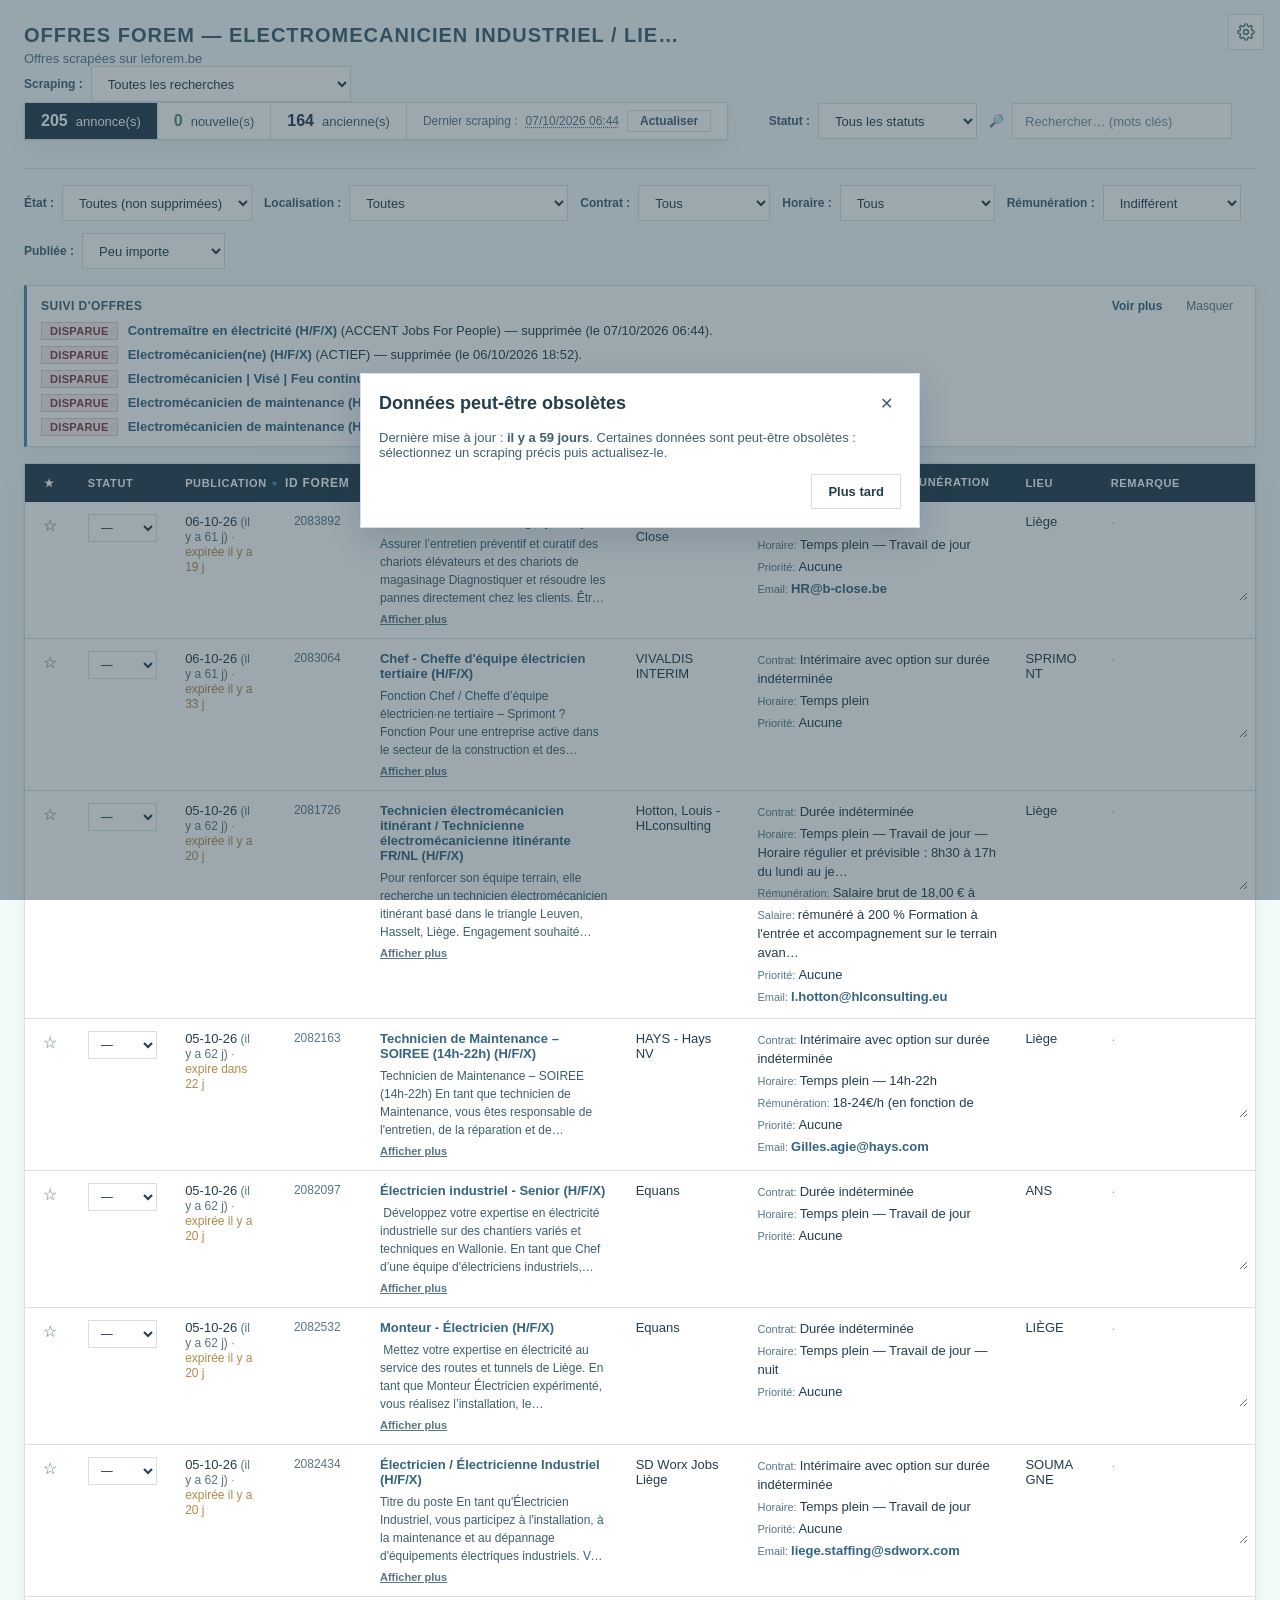
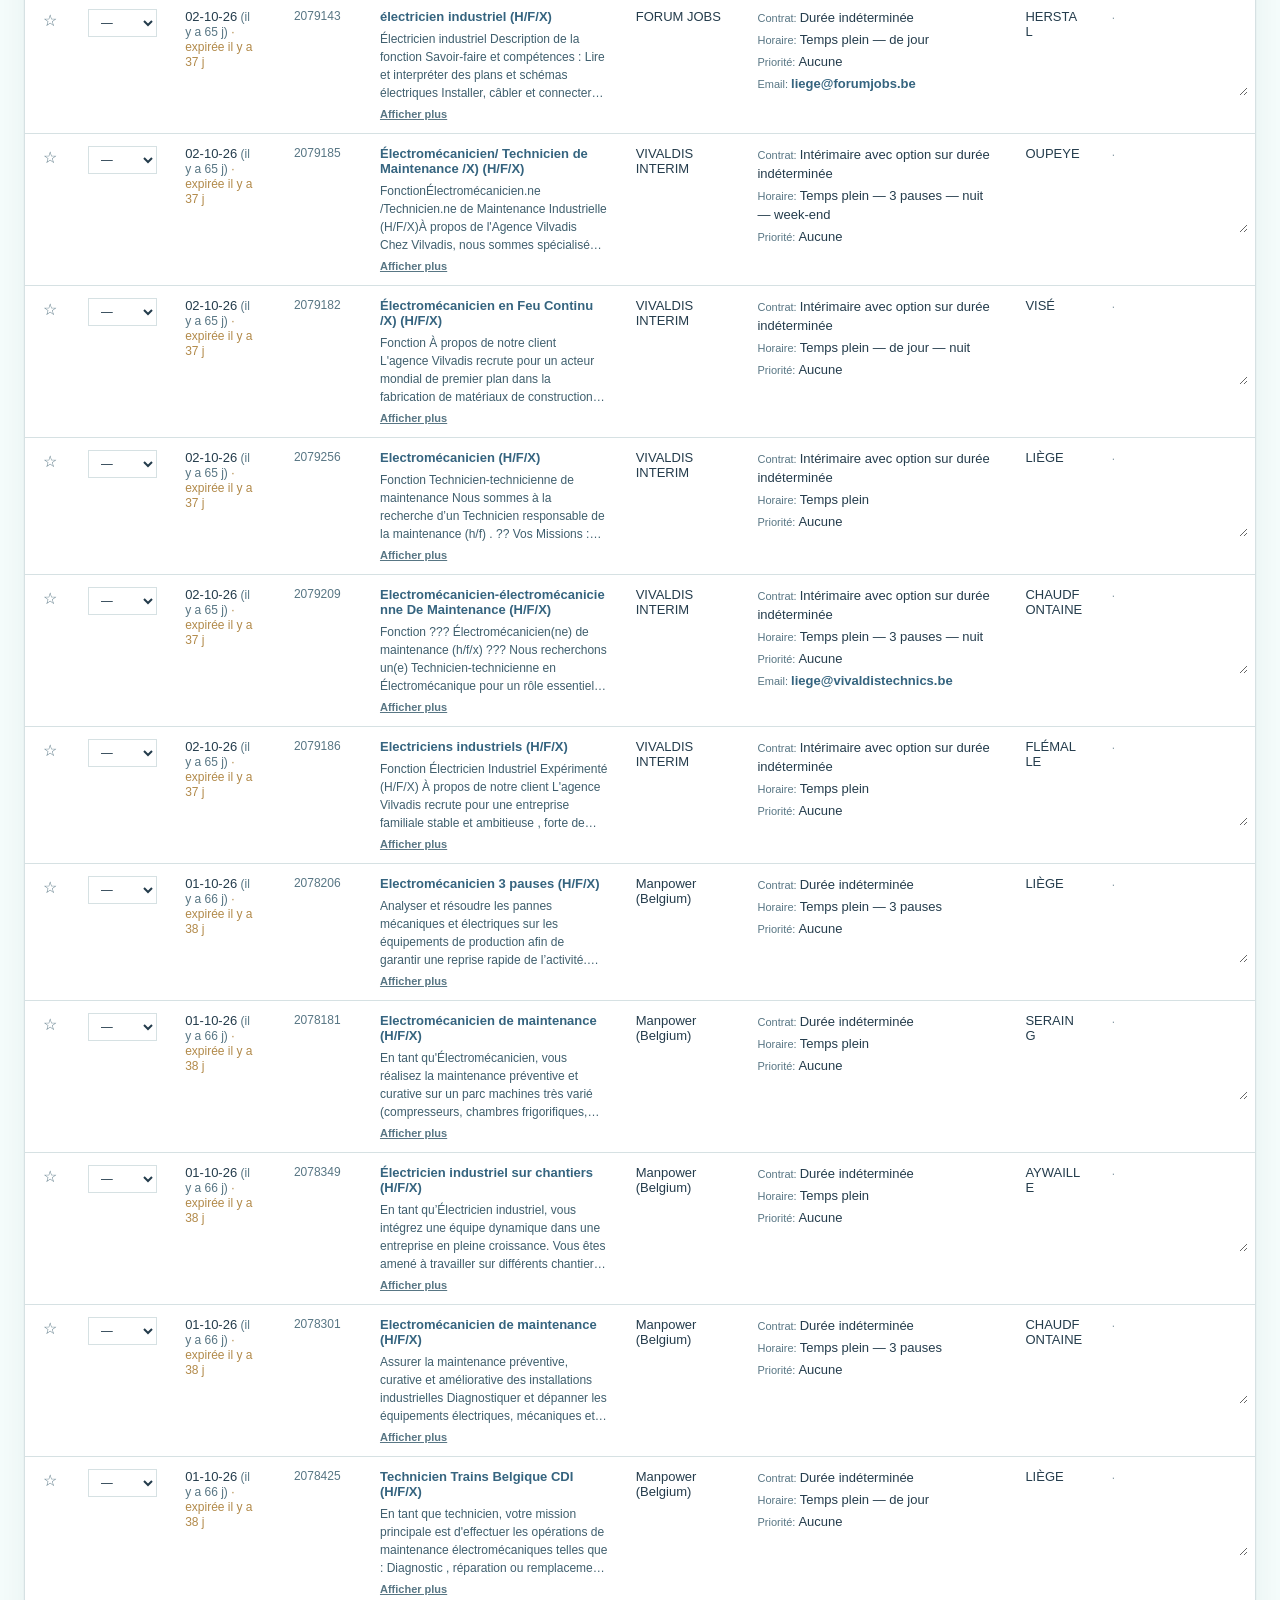
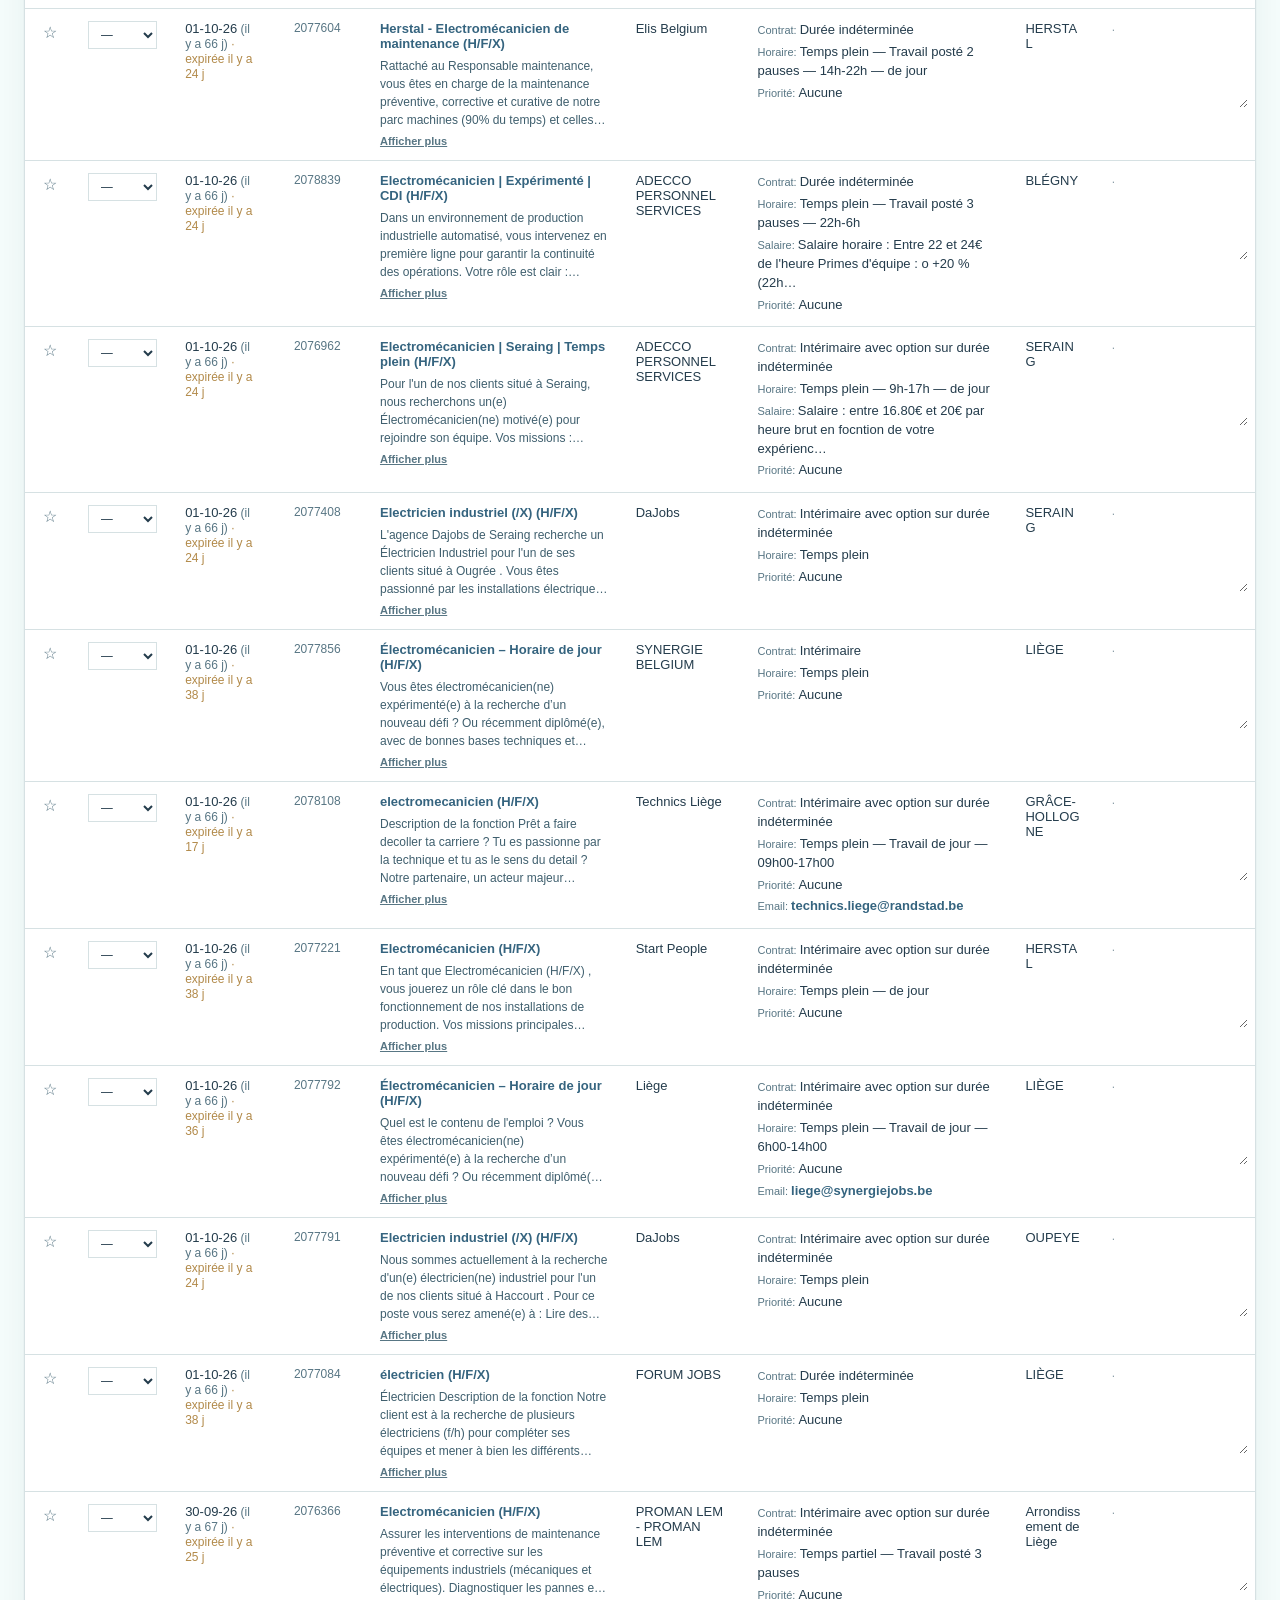
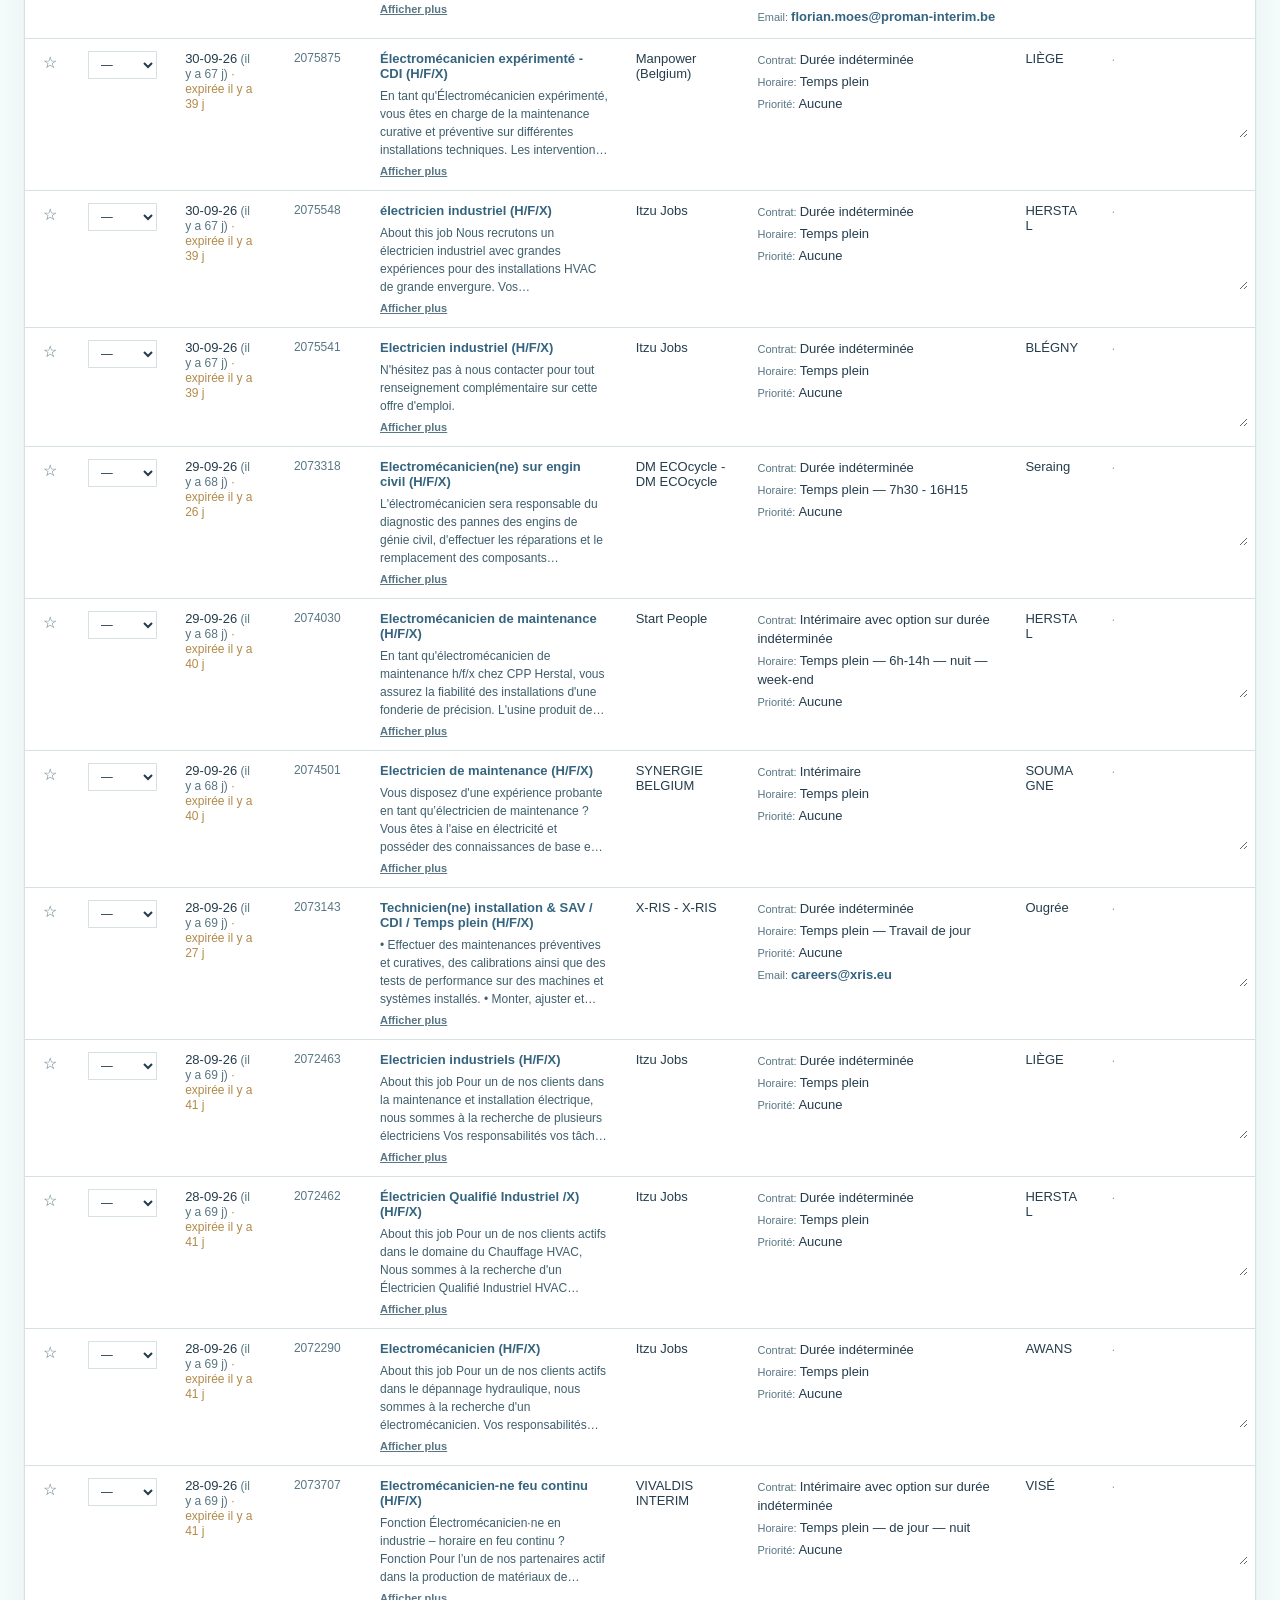
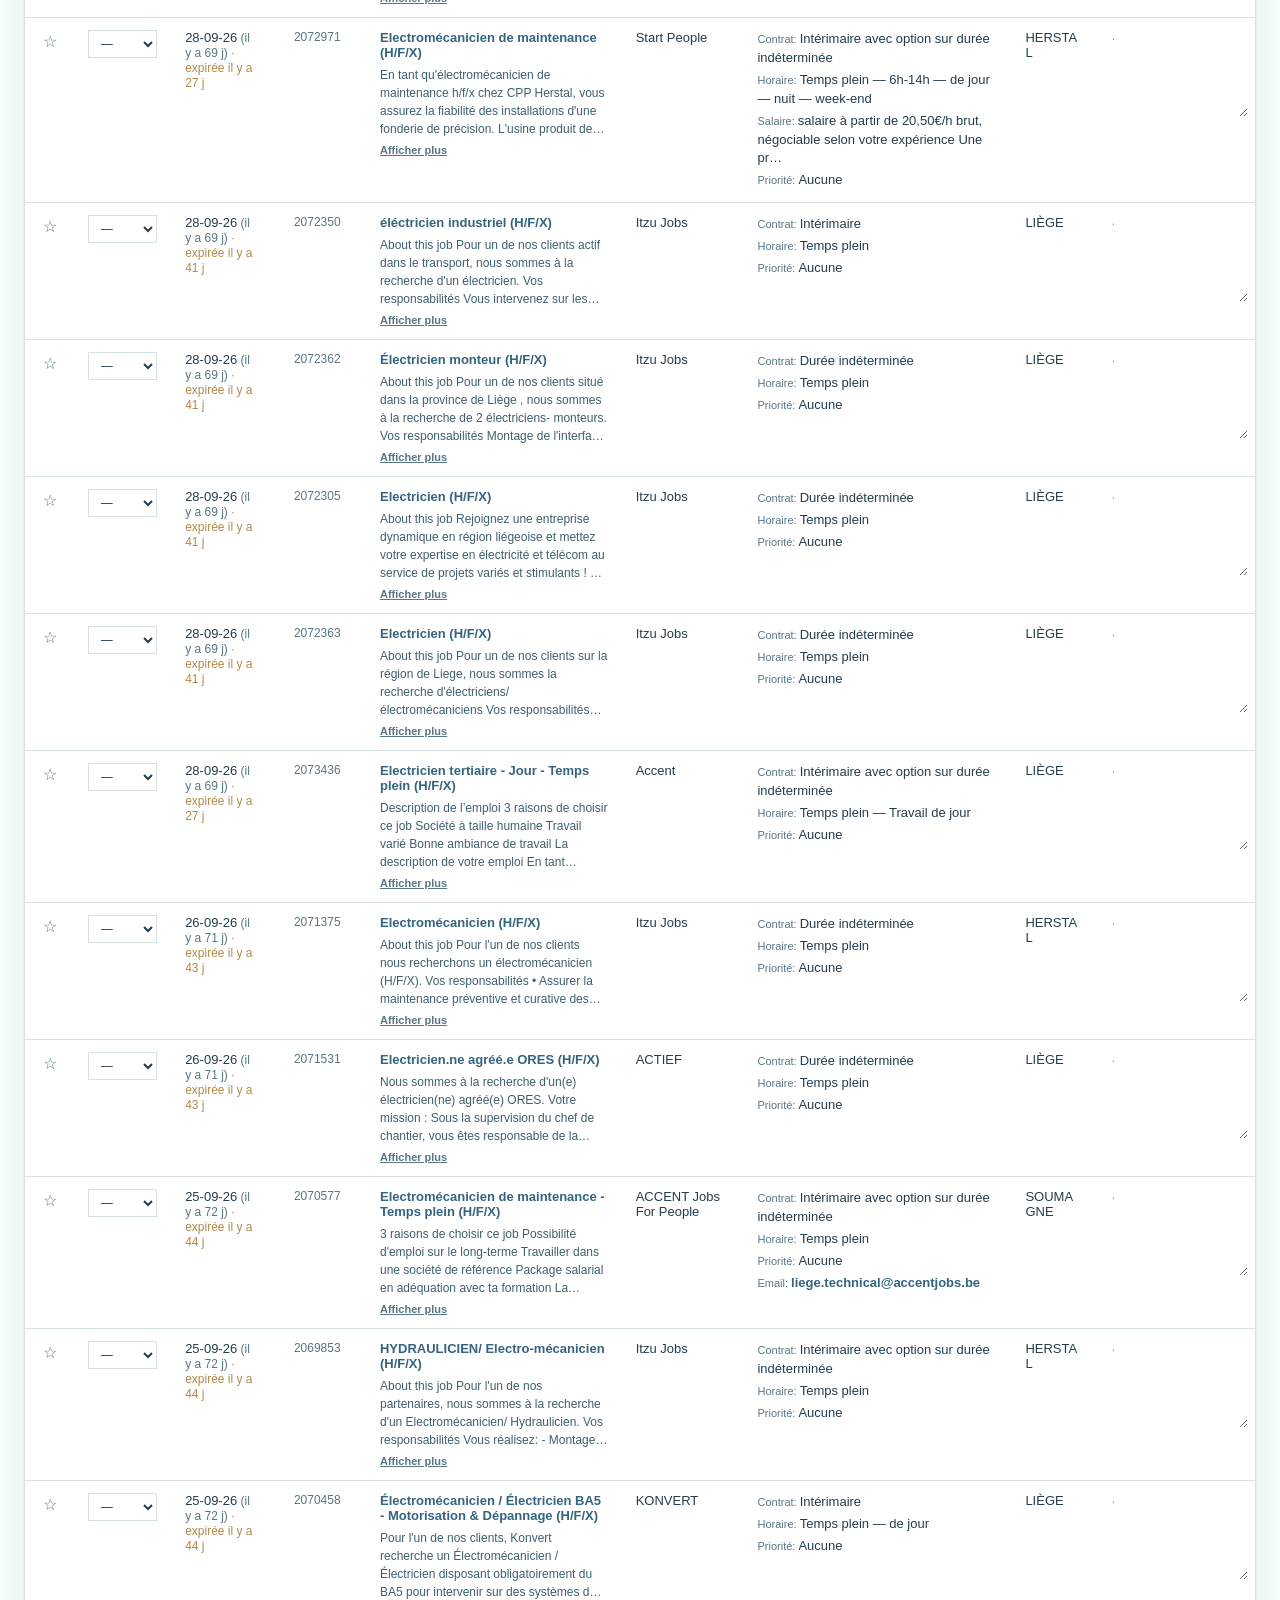
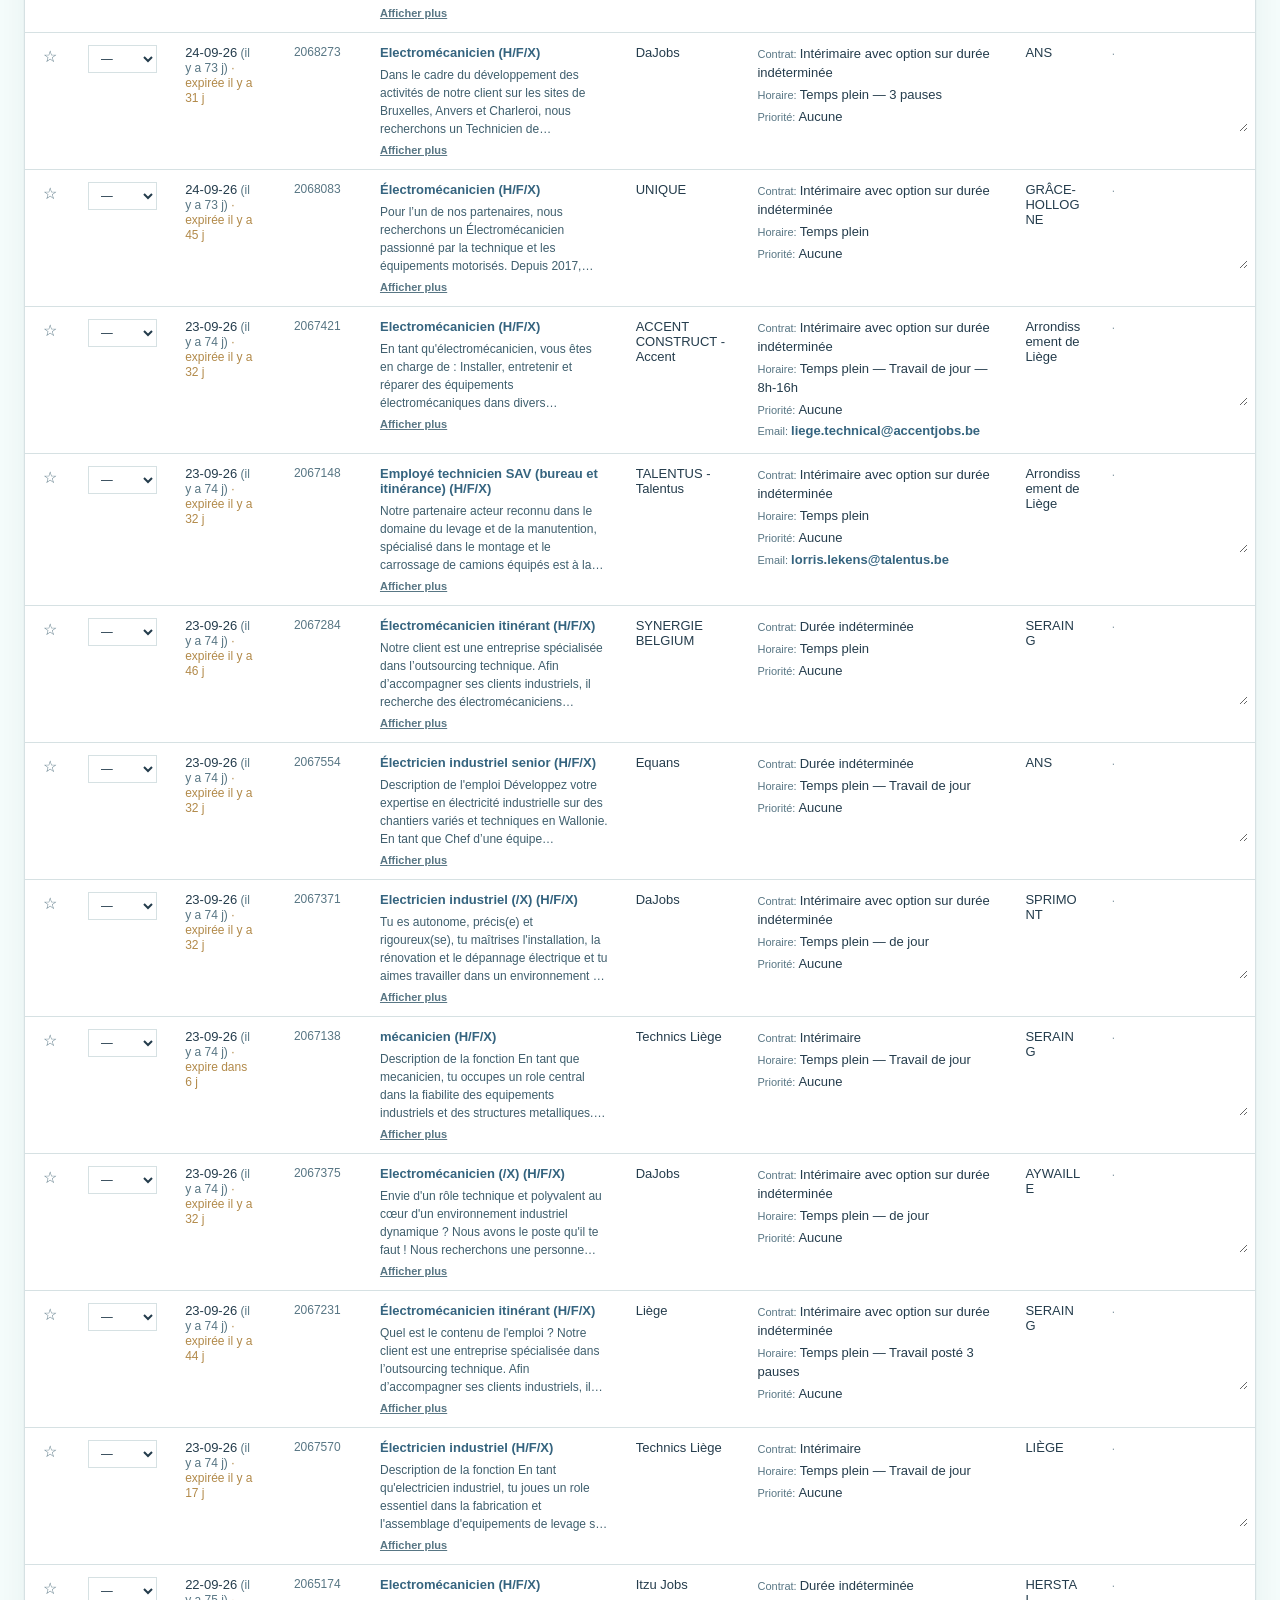
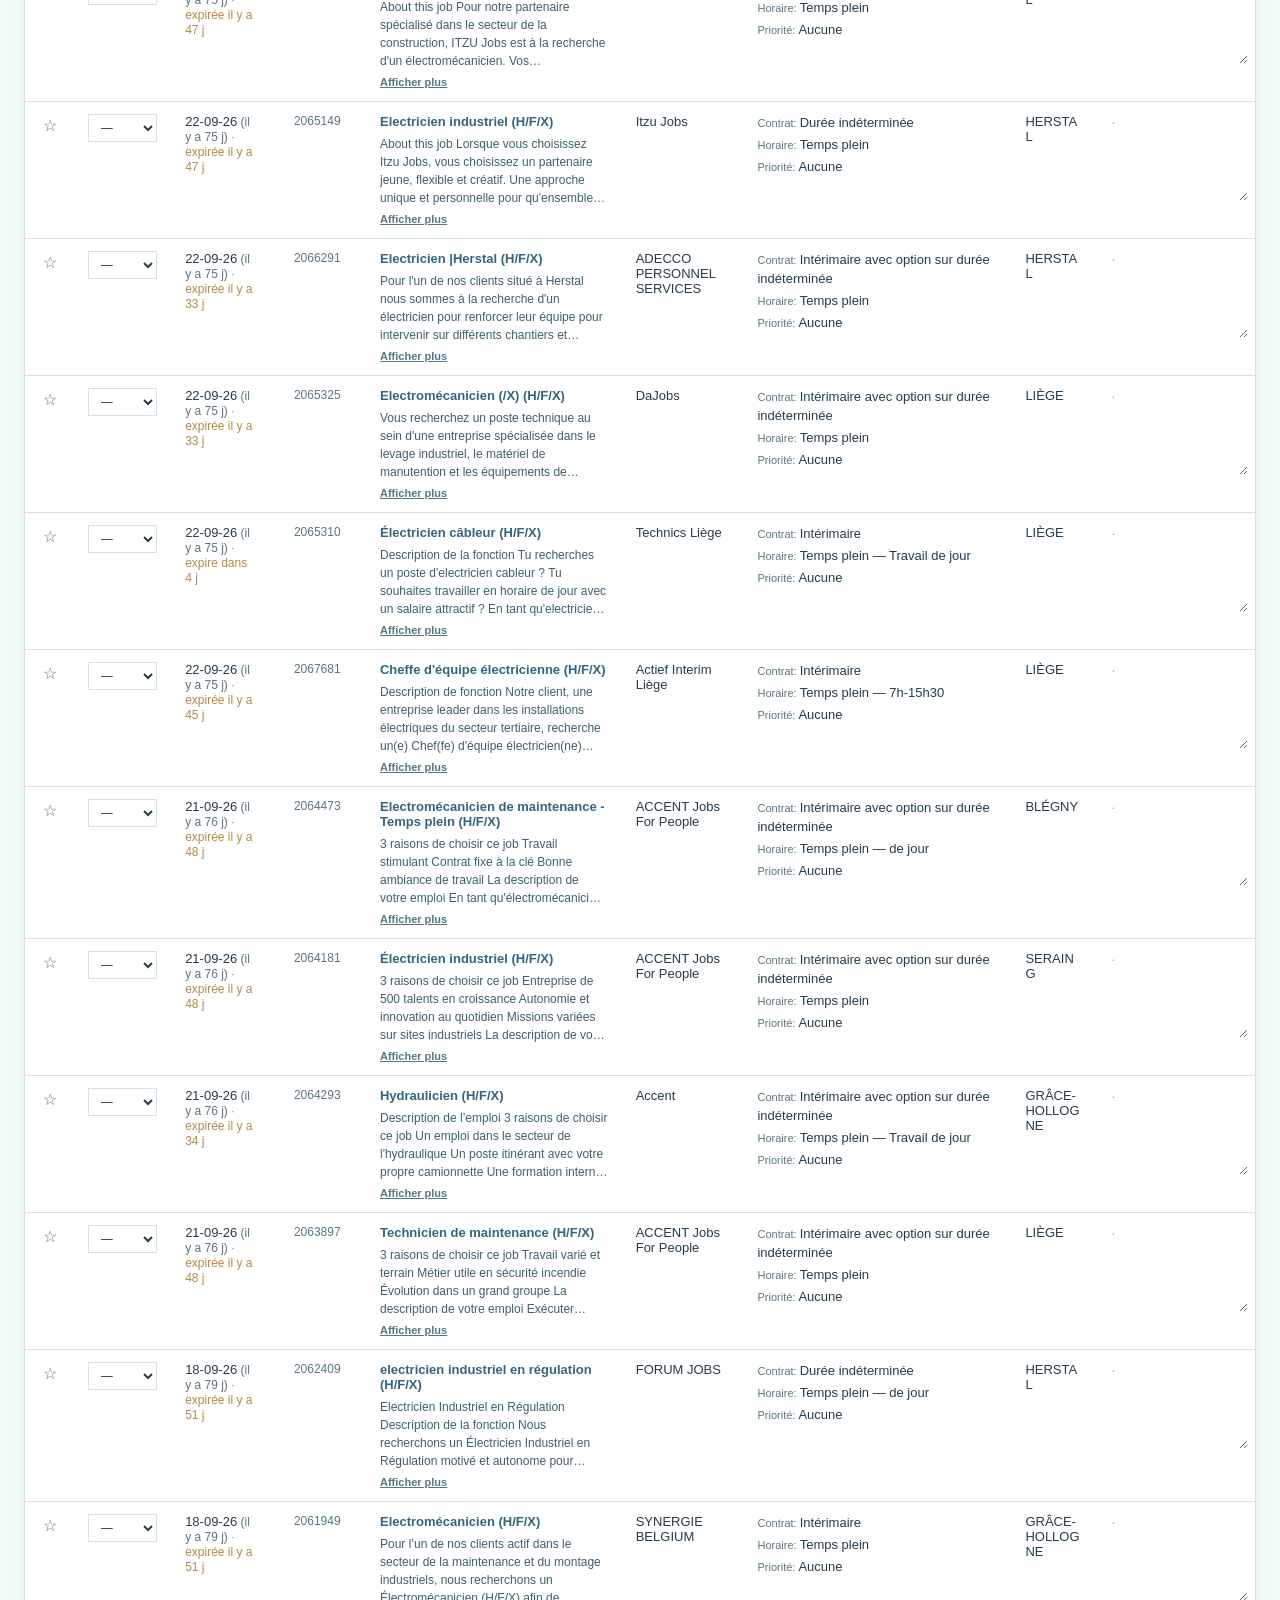
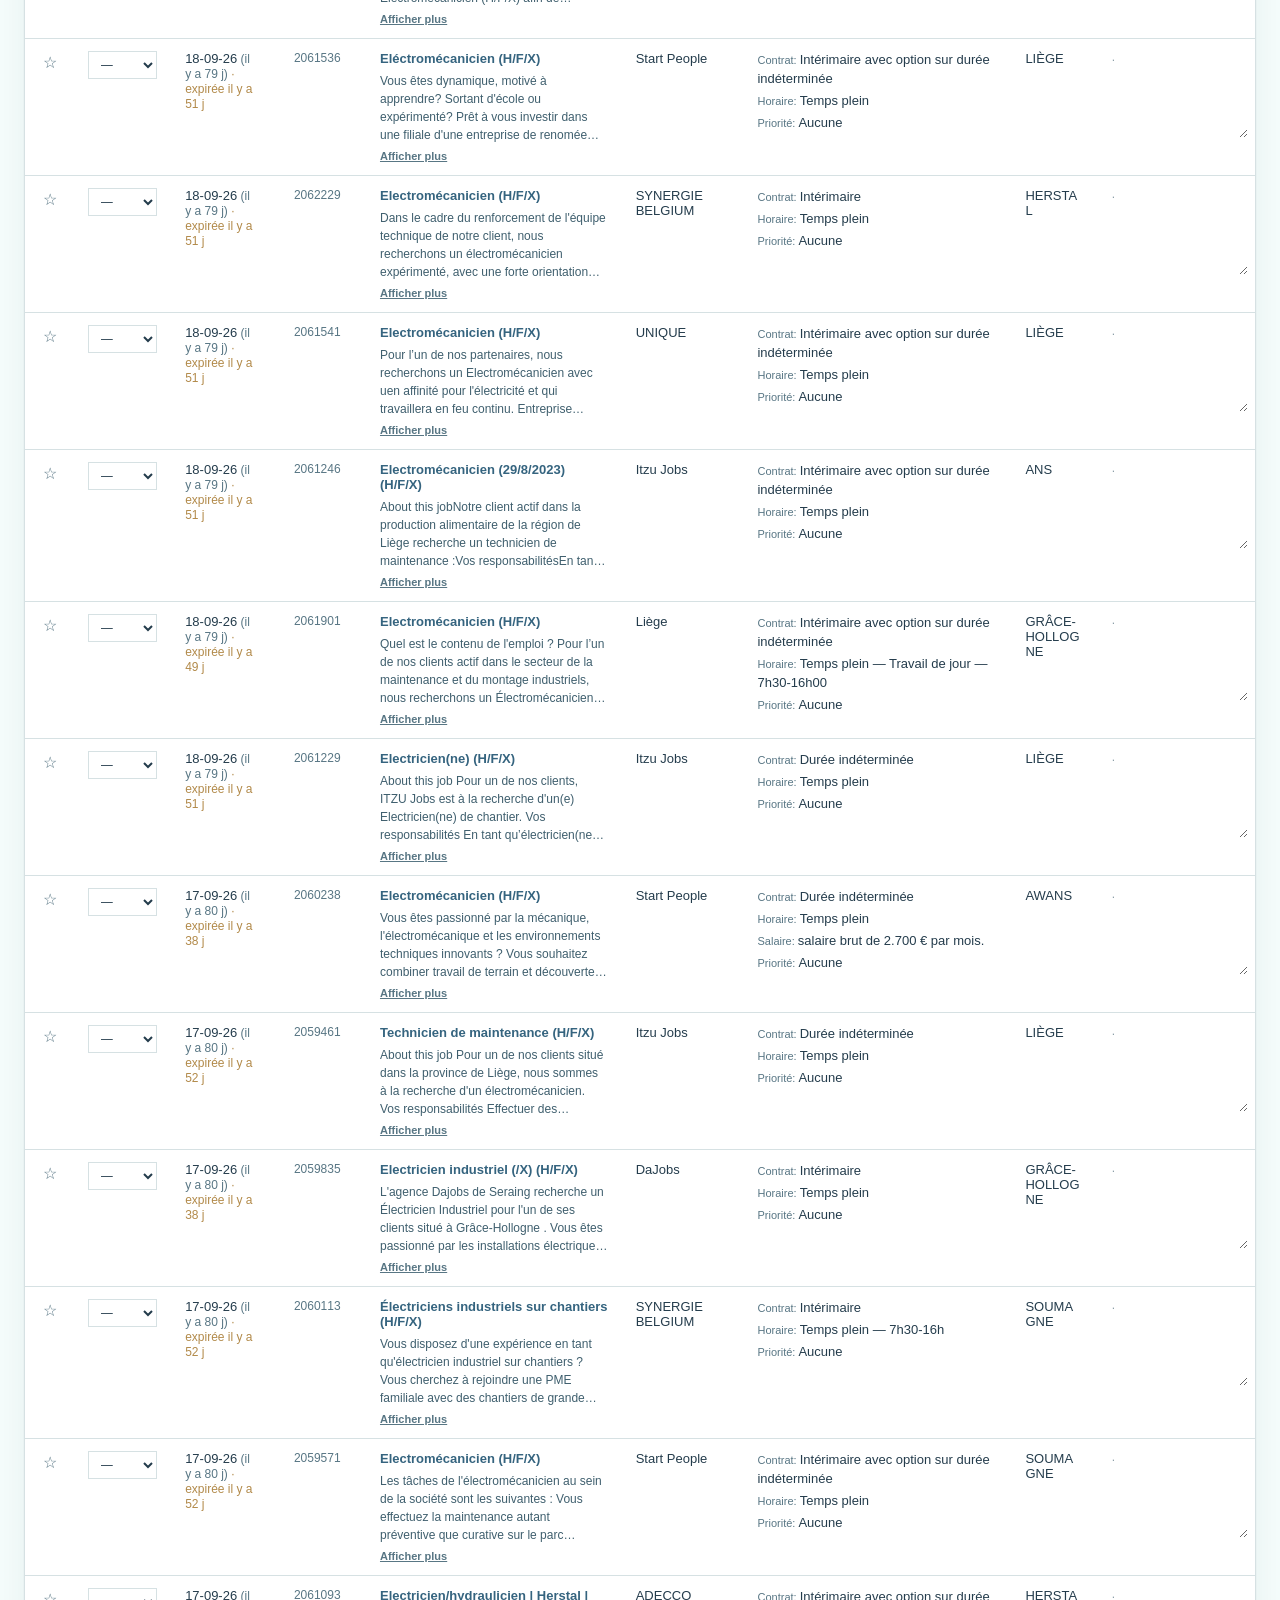
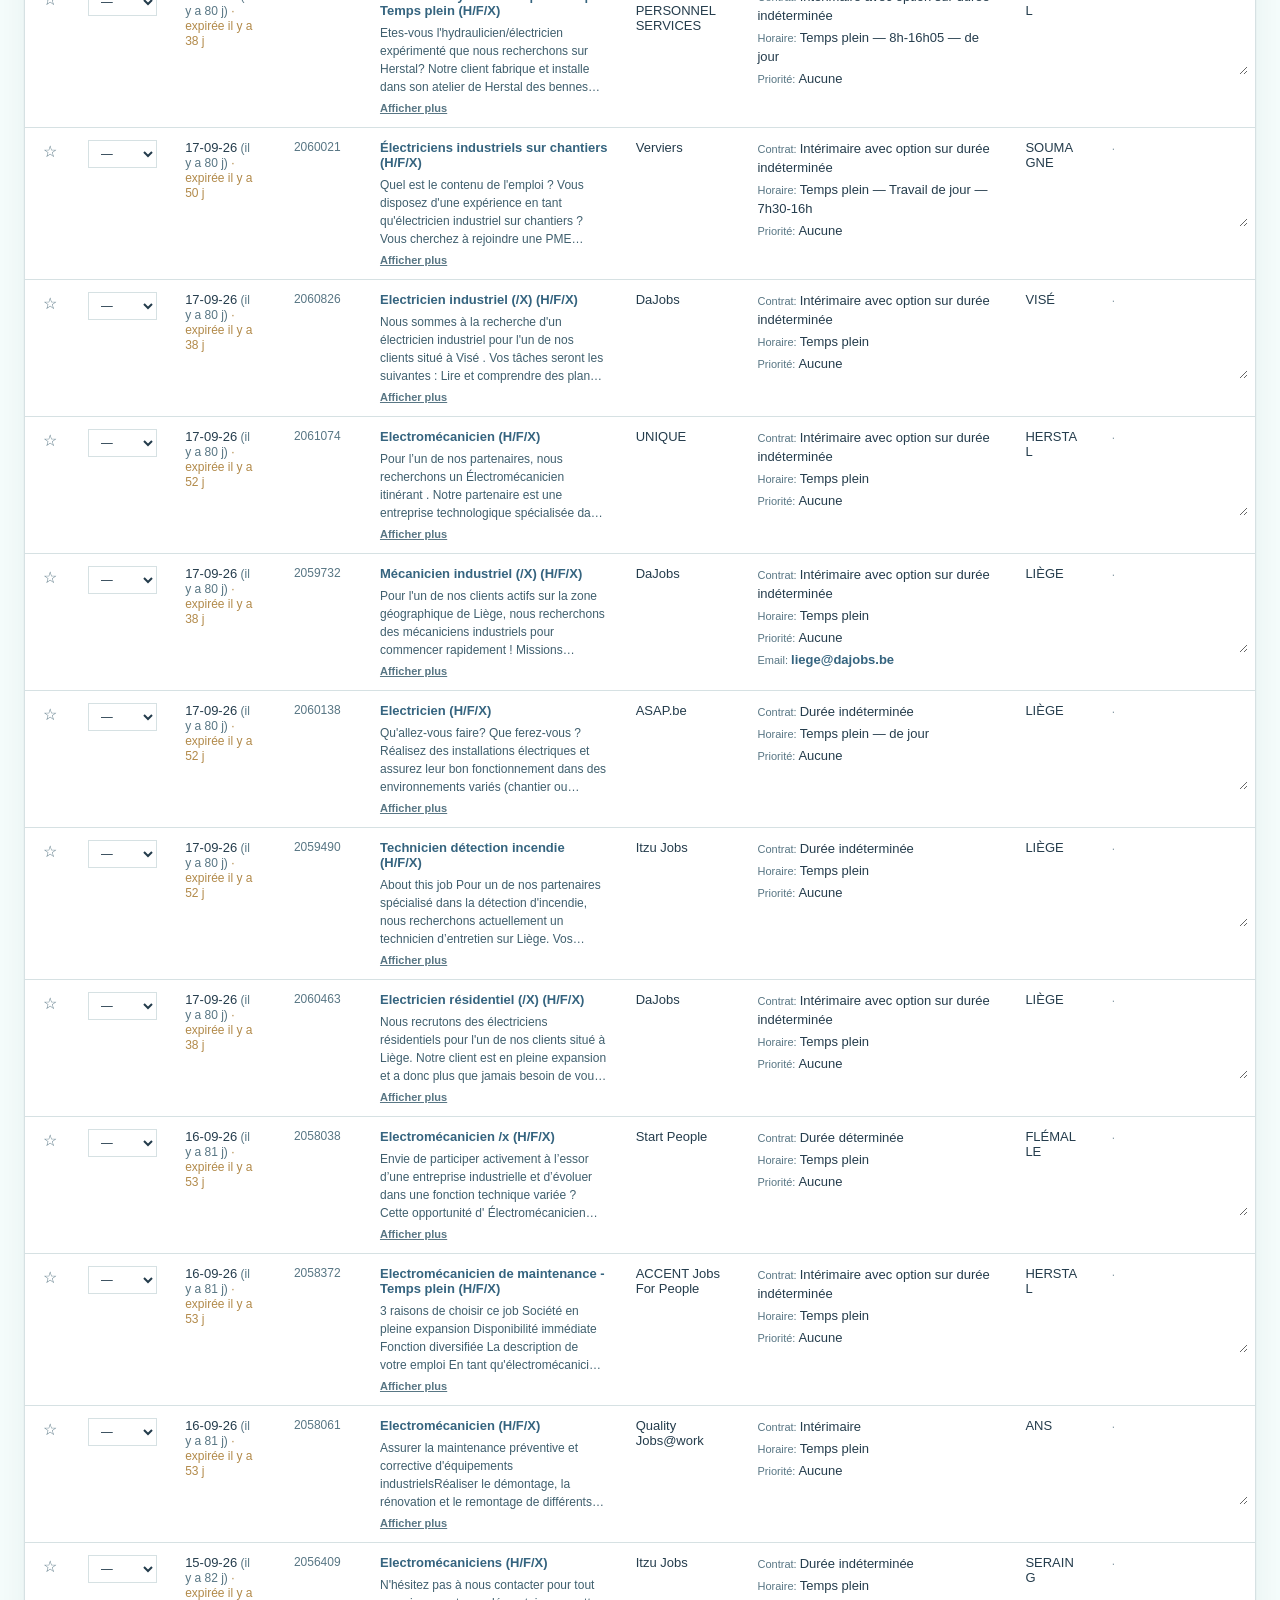
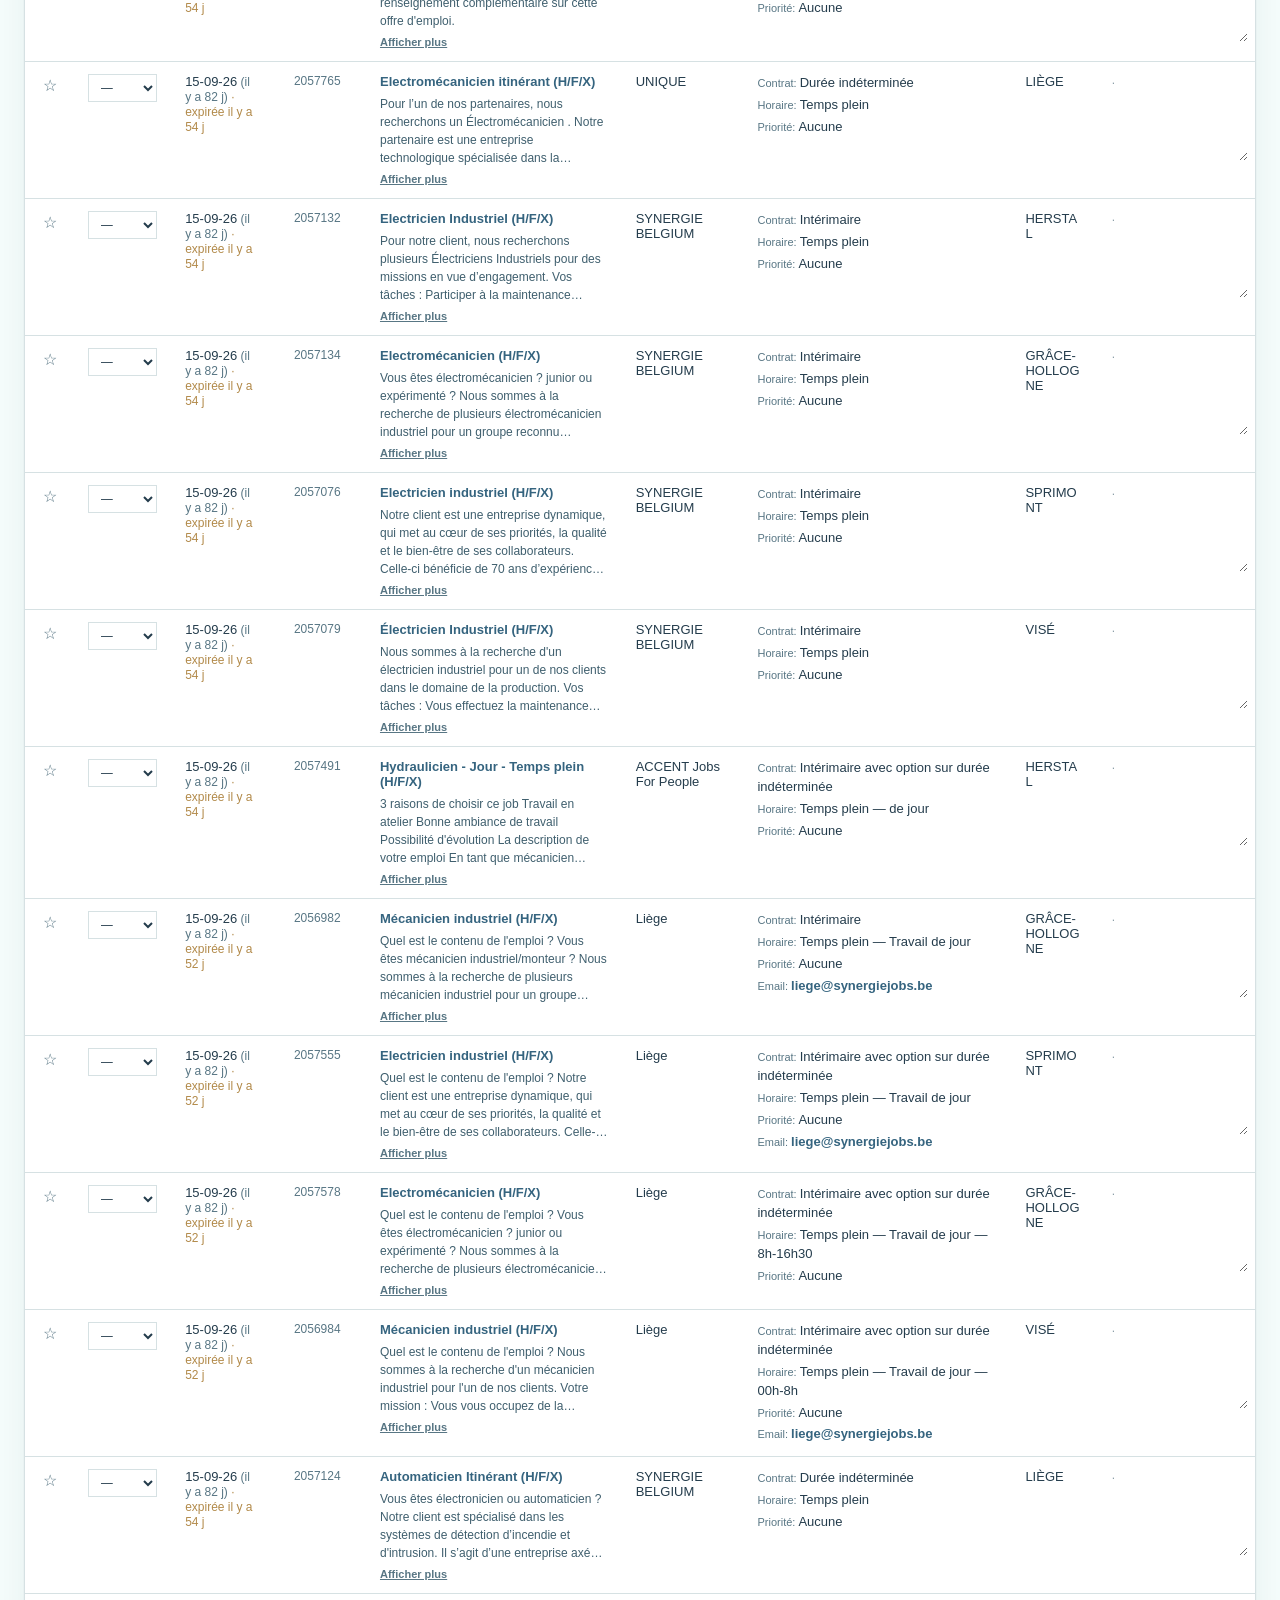
==== index.html @ c02b412f "Initial commit: frontend Le Forem scraper" ====
<!DOCTYPE html>
<html lang="fr">
<head>

<meta charset="UTF-8">
<meta name="viewport" content="width=device-width, initial-scale=1.0">
<title>Offres Forem — Électromécanicien industriel</title>

<link rel="stylesheet" href="/css/theme.css?v=46">
<link rel="stylesheet" href="/css/base.css?v=46">
<link rel="stylesheet" href="/css/components.css?v=46">
<link rel="stylesheet" href="/css/pages.css?v=46">
<link rel="stylesheet" href="/css/widgets.css?v=46">

<script src="/js/boot/theme-boot.js"></script>

</head>
<body>

<div id="navbar-placeholder"></div>

<header class="page-head">

    <div class="page-head-titles">

        <h1 class="page-title" id="mainTitle">Offres Forem — Électromécanicien industriel</h1>

        <p class="page-sub">
            Offres scrapées sur leforem.be
        </p>
    </div>

    <div class="page-head-tools">

        <div class="head-field">

            <label class="scraping-label" for="scrapingSelect">Scraping&nbsp;:</label>
            <select id="scrapingSelect" aria-label="Scraping actif"></select>

        </div>

    </div>

</header>

<!-- ============================================================
     TAB: CURRENT OFFERS
     ============================================================ -->

<section id="tab-current" class="tab-content">

    <div class="toolbar">

        <div class="stat-group" role="group" aria-label="Filtres par groupe">

            <button class="stat stat-filter active" type="button" data-filter="all"
                    title="Afficher toutes les annonces">
                <strong id="statTotal">0</strong> annonce(s)
            </button>

            <button class="stat stat-new stat-filter" type="button" data-filter="new"
                    title="Afficher seulement les nouvelles annonces">
                <strong id="statNew">0</strong> nouvelle(s)
            </button>

            <button class="stat stat-filter" type="button" data-filter="old"
                    title="Afficher seulement les anciennes annonces">
                <strong id="statOld">0</strong> ancienne(s)
            </button>

            <div class="stat stat-date">
                Dernier scraping&nbsp;: <span id="statDate" class="stat-date-clickable" title="Cliquer pour relancer ce scraping">—</span>
                <button class="stat-refresh" type="button" id="refreshScrapeBtn"
                        title="Relancer le scraping de la recherche sélectionnée">Actualiser</button>
            </div>

        </div>

        <div class="tools">

            <label class="filter" for="statusFilter">
                <span>Statut :</span>
                <select id="statusFilter">
                    <option value="">Tous les statuts</option>
                    <option value="unsorted">Non trié</option>
                    <option value="interesse">Intéressé</option>
                    <option value="pas_interesse">Pas intéressé</option>
                    <option value="postule">Postulé</option>
                    <option value="contacte">Contacté</option>
                    <option value="refuse">Refusé</option>
                    <option value="rdv">RDV prévu</option>
                    <option value="generique">Annonce générique</option>
                </select>
            </label>

            <label class="search" for="currentSearch">
                <span>🔎</span>
                <input type="search" id="currentSearch" placeholder="Rechercher… (mots clés)">
            </label>

            <span class="export-message" id="exportMessage"></span>
            <span class="export-message" id="trackingMessage"></span>

        </div>

        <div class="tools filters-advanced" id="advancedFilters">

            <label class="filter" for="stateFilter">
                <span>État :</span>
                <select id="stateFilter">
                    <option value="">Toutes (non supprimées)</option>
                    <option value="new">Nouvelles</option>
                    <option value="reappeared">De retour</option>
                    <option value="old">Anciennes</option>
                    <option value="deleted">Supprimées</option>
                </select>
            </label>

            <label class="filter" for="locationFilter">
                <span>Localisation :</span>
                <select id="locationFilter">
                    <option value="">Toutes</option>
                </select>
            </label>

            <label class="filter" for="contractFilter">
                <span>Contrat :</span>
                <select id="contractFilter">
                    <option value="">Tous</option>
                    <option value="cdi">CDI</option>
                    <option value="cdd">CDD</option>
                    <option value="interim">Intérim</option>
                    <option value="autre">Autre</option>
                </select>
            </label>

            <label class="filter" for="scheduleFilter">
                <span>Horaire :</span>
                <select id="scheduleFilter">
                    <option value="">Tous</option>
                    <option value="plein">Temps plein</option>
                    <option value="partiel">Temps partiel</option>
                    <option value="jour">De jour</option>
                    <option value="nuit">De nuit</option>
                    <option value="weekend">Week-end</option>
                    <option value="pauses">Pauses (2x8 / 3x8)</option>
                </select>
            </label>

            <label class="filter" for="salaryFilter">
                <span>Rémunération :</span>
                <select id="salaryFilter">
                    <option value="">Indifférent</option>
                    <option value="oui">Renseignée</option>
                    <option value="non">Non renseignée</option>
                </select>
            </label>

            <label class="filter" for="dateFilter">
                <span>Publiée :</span>
                <select id="dateFilter">
                    <option value="">Peu importe</option>
                    <option value="today">Aujourd'hui</option>
                    <option value="24h">Depuis 24h</option>
                    <option value="3j">3 derniers jours</option>
                    <option value="7j">7 derniers jours</option>
                    <option value="30j">30 derniers jours</option>
                </select>
            </label>

        </div>

    </div>

    <div class="tracked-alert-panel hidden" id="trackedAlertPanel" role="status">

        <div class="tracked-alert-head">
            <span class="tracked-alert-title">Suivi d'offres</span>
            <button type="button" class="tracked-alert-toggle hidden" id="trackedAlertToggleBtn"
                    aria-expanded="false">Voir plus</button>
            <button type="button" class="tracked-alert-dismiss" id="trackedAlertDismissBtn"
                    title="Masquer ces alertes pour cette session">Masquer</button>
        </div>

        <div class="tracked-alert-list" id="trackedAlertList"></div>

    </div>

    <div class="follow-up-panel hidden" id="followUpPanel">

        <div class="follow-up-head">
            <span class="follow-up-title">À relancer</span>
            <span class="follow-up-count" id="followUpCount">0</span>
            <button class="follow-up-all" type="button" id="followUpAllBtn"
                    title="Remettre le compteur à zéro pour toutes les annonces affichées">
                Tout marquer comme relancé
            </button>
        </div>

        <div class="follow-up-hint" id="followUpHint"></div>

        <div class="follow-up-list" id="followUpList"></div>

    </div>

    <div class="table-container">

        <table>

            <thead>
            <tr>
                <th class="col-star" title="Favori">★</th>
                <th class="col-status" data-sort="status">Statut</th>
                <th class="col-published" data-sort="published_on">Publication</th>
                <th class="col-forem-id" data-sort="number">ID Forem</th>
                <th class="col-offer" data-sort="offer_title">Offre</th>
                <th class="col-company" data-sort="company">Société</th>
                <th class="col-details" data-sort="contract_type">Contrat · Horaire · Rémunération</th>
                <th class="col-location" data-sort="location">Lieu</th>
                <th class="col-notes">Remarque</th>
            </tr>
            </thead>

            <tbody id="currentRows">
                <tr class="info-row">
                    <td colspan="9">Chargement des annonces...</td>
                </tr>
            </tbody>

        </table>

    </div>

</section>

<script type="module" src="/js/pages/index.js"></script>

<div class="modal" id="searchModal" role="dialog" aria-modal="true" aria-labelledby="searchModalTitle">

    <div class="modal-backdrop"></div>

    <div class="modal-box">

        <div class="modal-header">
            <h2 id="searchModalTitle">Nouvelle recherche</h2>
            <button class="modal-close" type="button" id="closeModalBtn" aria-label="Fermer">✕</button>
        </div>

        <p class="modal-hint">
            Trouve le métier et le lieu : le scraping se lance depuis cette page.
        </p>

        <div class="search-field">
            <label for="occupationInput">Mot-clé</label>
            <input type="text" id="occupationInput" placeholder="p. ex. : électricien, soudeur…" autocomplete="off">
            <ul class="suggestions" id="occupationSuggestions"></ul>
        </div>

        <div class="search-field">
            <label for="locationInput">Lieu</label>
            <input type="text" id="locationInput" placeholder="p. ex. : Liège, Huy…" autocomplete="off">
            <ul class="suggestions" id="locationSuggestions"></ul>
        </div>

        <div class="confirmation" id="confirmationArea">
            <p class="confirmation-title">Paramètres de la recherche</p>
            <dl class="confirmation-info">
                <dt>Métier</dt>
                <dd id="confirmationOccupation">—</dd>
                <dt>GUID</dt>
                <dd id="confirmationOccupationGuid" class="guid">—</dd>
                <dt>Lieu</dt>
                <dd id="confirmationLocation">—</dd>
                <dt>GUID</dt>
                <dd id="confirmationLocationGuid" class="guid">—</dd>
            </dl>
            <label class="command-label" for="searchNamePreview">Nom de la recherche</label>
            <input type="text" id="searchNamePreview" class="command-box" readonly spellcheck="false">
            <p class="confirmation-status" id="scrapeStatus"></p>
        </div>

        <div class="modal-footer">
            <button class="btn-secondary" type="button" id="cancelModalBtn">Annuler</button>
            <button class="btn-primary" type="button" id="launchScrapeBtn" disabled>Lancer le scraping</button>
        </div>

    </div>

</div>

<div class="modal" id="staleModal" role="dialog" aria-modal="true" aria-labelledby="staleModalTitle">

    <div class="modal-backdrop"></div>

    <div class="modal-box">

        <div class="modal-header">
            <h2 id="staleModalTitle">Données peut-être obsolètes</h2>
            <button class="modal-close" type="button" id="closeStaleBtn" aria-label="Fermer">✕</button>
        </div>

        <p class="modal-hint" id="staleHint">
            Dernière mise à jour : <strong id="staleAge">—</strong>.
            De nouvelles annonces ont peut-être été publiées depuis :
            actualisez vos scrapps pour les afficher.
        </p>

        <div class="modal-footer">
            <button class="btn-secondary" type="button" id="closeStaleFooterBtn">Plus tard</button>
            <button class="btn-primary" type="button" id="staleRefreshBtn">Actualiser</button>
        </div>

    </div>

</div>

<div class="modal" id="deleteConfirmModal" role="dialog" aria-modal="true" aria-labelledby="deleteConfirmTitle">

    <div class="modal-backdrop"></div>

    <div class="modal-box" style="max-width: 480px;">

        <div class="modal-header">
            <h2 id="deleteConfirmTitle">Supprimer ce scraping</h2>
            <button class="modal-close" type="button" id="closeDeleteConfirmBtn" aria-label="Fermer">✕</button>
        </div>

        <p class="modal-hint">
            Cette action va déplacer tous les fichiers du scraping <strong id="deleteScrapingName">—</strong>
            vers le dossier <code>data/trash/</code>. Cette action est irréversible.
        </p>

        <div class="modal-footer">
            <button class="btn-secondary" type="button" id="cancelDeleteBtn">Annuler</button>
            <button class="btn-danger" type="button" id="confirmDeleteBtn">Supprimer définitivement</button>
        </div>

    </div>

</div>

<div class="modal" id="refreshConfirmModal" role="dialog" aria-modal="true" aria-labelledby="refreshConfirmTitle">

    <div class="modal-backdrop"></div>

    <div class="modal-box" style="max-width: 480px;">

        <div class="modal-header">
            <h2 id="refreshConfirmTitle">Actualiser les offres ?</h2>
            <button class="modal-close" type="button" id="closeRefreshConfirmBtn" aria-label="Fermer">✕</button>
        </div>

        <p class="modal-hint">
            Seules les nouvelles offres et celles qui avaient échoué seront
            téléchargées : les offres déjà connues sont conservées telles
            quelles. La synchronisation peut prendre plusieurs minutes.
        </p>

        <p class="confirmation-status" id="refreshConfirmTarget"></p>

        <div class="modal-footer">
            <button class="btn-secondary" type="button" id="cancelRefreshBtn">Annuler</button>
            <button class="btn-primary" type="button" id="confirmRefreshBtn">Lancer le scraping</button>
        </div>

    </div>

</div>

<div class="modal" id="refreshRunModal" role="dialog" aria-modal="true" aria-labelledby="refreshRunTitle">

    <div class="modal-backdrop"></div>

    <div class="modal-box" style="max-width: 720px;">

        <div class="modal-header">
            <h2 id="refreshRunTitle">Actualisation des offres</h2>
            <button class="modal-close scraper-hide" type="button" id="closeRefreshRunBtn" aria-label="Fermer">✕</button>
        </div>

        <p class="modal-hint" id="refreshRunHint">Scraping en cours...</p>

        <div class="terminal">

            <div class="terminal-bar">Actualisation des offres</div>

            <div class="terminal-body" id="scrapeTerminal" role="log" aria-live="polite"></div>

        </div>

        <div class="confirmation scraper-hide" id="scrapeResult">

            <p class="confirmation-title" id="scrapeResultTitle">Scraping terminé</p>

            <dl class="confirmation-info" id="scrapeResultInfo"></dl>

            <details class="scraper-details scraper-hide" id="scrapeResultDetails">
                <summary>Détails</summary>
                <pre class="terminal-plain" id="scrapeResultPre"></pre>
            </details>

        </div>

        <p class="confirmation-status" id="scrapeRunStatus"></p>

        <div class="modal-footer">
            <button class="btn-secondary scraper-hide" type="button" id="cancelRefreshRunBtn">Annuler</button>
            <button class="btn-primary" type="button" id="closeRefreshRunFooterBtn" disabled>Scraping en cours...</button>
        </div>

    </div>

</div>

</body>
</html>
---- css/theme.css ----
/* ============================================================
   THÈME — PALETTE (source de vérité)
   ============================================================ */

:root {
    /* Palette */
    --color-primary: #5289AD;
    --color-primary-dark: #243C4C;
    --color-bg: #F4FCFB;
    --color-surface: #FFFFFF;
    --color-text: #243C4C;
    --color-border: #D6E1E3;
    --color-success: #4F8A78;
    --color-warning: #B28A4A;
    --color-danger: #A85C63;

    /* Design tokens — one scale for the whole app */
    --space-1: 4px;
    --space-2: 8px;
    --space-3: 12px;
    --space-4: 16px;
    --space-5: 20px;
    --space-6: 24px;
    --control-h: 36px;
    --content-max: 1400px;
    --font-xs: 11px;
    --font-sm: 12px;
    --font-md: 13px;
    --font-base: 14px;
    --font-lg: 16px;

    /* Rôles — thème clair (défaut) */
    --bg-page: var(--color-bg);
    --bg-surface: var(--color-surface);
    --bg-surface-soft: #EFF6F6;
    --text-primary: var(--color-text);
    --text-secondary: #3F5F6E;
    --text-muted: #587684;
    --border: var(--color-border);

    /* Accent : bleu pour les accents, marine pour structurer */
    --accent: var(--color-primary);
    --accent-strong: #2F5A73;
    --accent-fill: var(--color-primary-dark);
    --accent-fill-hover: #1B2E3A;
    --accent-text: #FFFFFF;
    --link: #35647F;
    --link-hover: #294E63;

    --success: var(--color-success);
    --warning: var(--color-warning);
    --danger: var(--color-danger);

    /* États : aplats et teintes dérivés de la palette */
    --success-bg: #E9F2EF;
    --success-text: #33604F;
    --success-border: #C6DED5;
    --warning-bg: #F7F1E6;
    --warning-text: #77581F;
    --warning-border: #E4D4B2;
    --danger-bg: #F8ECEE;
    --danger-text: #7E3B41;
    --danger-border: #E5C9CD;
    --info-bg: #E9F1F5;
    --info-text: #2F5A73;
    --info-border: #C6D8E2;
    --neutral-bg: #EFF4F5;
    --neutral-text: #4A6B79;

    --shadow-card: 0 1px 2px rgba(36, 60, 76, 0.05), 0 8px 20px rgba(36, 60, 76, 0.05);
    --shadow-table: 0 1px 2px rgba(36, 60, 76, 0.05), 0 10px 26px rgba(36, 60, 76, 0.06);
    --shadow-modal: 0 12px 32px rgba(36, 60, 76, 0.18);
    --backdrop: rgba(36, 60, 76, 0.45);
    --row-hover: #EDF5F6;
    --row-clicked: #DDEBF0;
    --separation-bg: #E7F0F2;
    --separation-text: var(--color-text);
    --desc-toggle: #587684;
    --star-color: var(--color-warning);
    --focus-ring: rgba(82, 137, 173, 0.28);
    --scrollbar-thumb: #C3D3D6;
    --alert-gone-bg: var(--danger-bg);
    --alert-gone-text: var(--danger-text);
    --alert-gone-border: var(--danger-border);
    --alert-back-bg: var(--success-bg);
    --alert-back-text: var(--success-text);
    --alert-back-border: var(--success-border);
}

/* ============================================================
   THÈME SOMBRE (data-theme="dark")
   ============================================================ */

:root[data-theme="dark"] {
    --bg-page: #16242E;
    --bg-surface: var(--color-primary-dark);
    --bg-surface-soft: #1D313E;
    --text-primary: #E9F1F3;
    --text-secondary: #C2D3DA;
    --text-muted: #9DB3BC;
    --border: #34505F;

    --accent: #7FB0CB;
    --accent-strong: #A6CBE0;
    --accent-fill: #2E4A5B;
    --accent-fill-hover: #3A5C70;
    --accent-text: #FFFFFF;
    --link: #8FBDD6;
    --link-hover: #B5D6E8;

    --success: #6FB39C;
    --warning: #D2A863;
    --danger: #D08A90;

    --success-bg: #20362F;
    --success-text: #9CC7B8;
    --success-border: #2F4A41;
    --warning-bg: #352D1F;
    --warning-text: #DCBE8A;
    --warning-border: #4C4130;
    --danger-bg: #382529;
    --danger-text: #DCA6AB;
    --danger-border: #52363C;
    --info-bg: #233A48;
    --info-text: #A9CBE0;
    --info-border: #33505F;
    --neutral-bg: #2A3F4C;
    --neutral-text: #B6C8D1;

    --shadow-card: 0 1px 2px rgba(0, 0, 0, 0.25), 0 8px 20px rgba(0, 0, 0, 0.22);
    --shadow-table: 0 1px 2px rgba(0, 0, 0, 0.25), 0 10px 26px rgba(0, 0, 0, 0.26);
    --shadow-modal: 0 12px 32px rgba(0, 0, 0, 0.45);
    --backdrop: rgba(8, 16, 22, 0.6);
    --row-hover: #2C4553;
    --row-clicked: #34525F;
    --separation-bg: #29414F;
    --separation-text: var(--text-primary);
    --desc-toggle: #9DB3BC;
    --star-color: #D2A863;
    --focus-ring: rgba(127, 176, 203, 0.35);
    --scrollbar-thumb: #44606F;
}

/* ============================================================
   THEME MONOCHROMATIC MINIMALISM (data-theme="mono")
   ============================================================ */

:root[data-theme="mono"] {
    --bg-page: #121212;
    --bg-surface: #1A1A1A;
    --bg-surface-soft: #222222;
    --text-primary: #E0E0E0;
    --text-secondary: #B0B0B0;
    --text-muted: #888888;
    --border: #444444;

    --accent: #888888;
    --accent-strong: #AAAAAA;
    --accent-fill: #333333;
    --accent-fill-hover: #444444;
    --accent-text: #FFFFFF;
    --link: #888888;
    --link-hover: #AAAAAA;

    --success: #888888;
    --warning: #888888;
    --danger: #888888;

    --success-bg: #1E1E1E;
    --success-text: #B0B0B0;
    --success-border: #3A3A3A;
    --warning-bg: #1E1E1E;
    --warning-text: #B0B0B0;
    --warning-border: #3A3A3A;
    --danger-bg: #1E1E1E;
    --danger-text: #B0B0B0;
    --danger-border: #3A3A3A;
    --info-bg: #1E1E1E;
    --info-text: #B0B0B0;
    --info-border: #3A3A3A;
    --neutral-bg: #1E1E1E;
    --neutral-text: #B0B0B0;

    --shadow-card: 0 1px 2px rgba(0, 0, 0, 0.25), 0 8px 20px rgba(0, 0, 0, 0.22);
    --shadow-table: 0 1px 2px rgba(0, 0, 0, 0.25), 0 10px 26px rgba(0, 0, 0, 0.26);
    --shadow-modal: 0 12px 32px rgba(0, 0, 0, 0.45);
    --backdrop: rgba(0, 0, 0, 0.6);
    --row-hover: #1E1E1E;
    --row-clicked: #262626;
    --separation-bg: #1E1E1E;
    --separation-text: var(--text-primary);
    --desc-toggle: #888888;
    --star-color: #888888;
    --focus-ring: rgba(136, 136, 136, 0.35);
    --scrollbar-thumb: #444444;
}

/* ============================================================
   THEME NEON (data-theme="neon")
   ============================================================ */

:root[data-theme="neon"] {
    --bg-page: #0D0D0D;
    --bg-surface: #141414;
    --bg-surface-soft: #1A1A1A;
    --text-primary: #FFFFFF;
    --text-secondary: #E0E0E0;
    --text-muted: #B0B0B0;
    --border: #333333;

    --accent: #00FF85;
    --accent-strong: #1E90FF;
    --accent-fill: #00FF85;
    --accent-fill-hover: #FF0099;
    --accent-text: #0D0D0D;
    --link: #00FF85;
    --link-hover: #1E90FF;

    --success: #00FF85;
    --warning: #1E90FF;
    --danger: #FF0099;

    --success-bg: #0A1F14;
    --success-text: #00FF85;
    --success-border: #1A3D2A;
    --warning-bg: #0A1626;
    --warning-text: #1E90FF;
    --warning-border: #1A2A3D;
    --danger-bg: #260A1A;
    --danger-text: #FF0099;
    --danger-border: #3D1A2A;
    --info-bg: #0A1626;
    --info-text: #1E90FF;
    --info-border: #1A2A3D;
    --neutral-bg: #141414;
    --neutral-text: #E0E0E0;

    --shadow-card: 0 1px 2px rgba(0, 0, 0, 0.25), 0 8px 20px rgba(0, 255, 133, 0.08);
    --shadow-table: 0 1px 2px rgba(0, 0, 0, 0.25), 0 10px 26px rgba(0, 255, 133, 0.1);
    --shadow-modal: 0 12px 32px rgba(0, 0, 0, 0.45);
    --backdrop: rgba(0, 0, 0, 0.6);
    --row-hover: #141414;
    --row-clicked: #1A1A1A;
    --separation-bg: #141414;
    --separation-text: var(--text-primary);
    --desc-toggle: #B0B0B0;
    --star-color: #00FF85;
    --focus-ring: rgba(0, 255, 133, 0.35);
    --scrollbar-thumb: #333333;
}

/* ============================================================
   THEME WARM (data-theme="warm")
   ============================================================ */

:root[data-theme="warm"] {
    --bg-page: #1C1C1C;
    --bg-surface: #242424;
    --bg-surface-soft: #2A2A2A;
    --text-primary: #F5E8D8;
    --text-secondary: #D4C4B0;
    --text-muted: #A89880;
    --border: #3A3A3A;

    --accent: #FF6F61;
    --accent-strong: #DAA520;
    --accent-fill: #FF6F61;
    --accent-fill-hover: #FF4500;
    --accent-text: #1C1C1C;
    --link: #FF6F61;
    --link-hover: #DAA520;

    --success: #DAA520;
    --warning: #FF6F61;
    --danger: #FF4500;

    --success-bg: #2A2214;
    --success-text: #DAA520;
    --success-border: #3D301A;
    --warning-bg: #2A1A14;
    --warning-text: #FF6F61;
    --warning-border: #3D2A1A;
    --danger-bg: #2A1410;
    --danger-text: #FF4500;
    --danger-border: #3D2018;
    --info-bg: #2A2214;
    --info-text: #DAA520;
    --info-border: #3D301A;
    --neutral-bg: #242424;
    --neutral-text: #D4C4B0;

    --shadow-card: 0 1px 2px rgba(0, 0, 0, 0.25), 0 8px 20px rgba(255, 111, 97, 0.08);
    --shadow-table: 0 1px 2px rgba(0, 0, 0, 0.25), 0 10px 26px rgba(255, 111, 97, 0.1);
    --shadow-modal: 0 12px 32px rgba(0, 0, 0, 0.45);
    --backdrop: rgba(0, 0, 0, 0.6);
    --row-hover: #242424;
    --row-clicked: #2E2E2E;
    --separation-bg: #242424;
    --separation-text: var(--text-primary);
    --desc-toggle: #A89880;
    --star-color: #DAA520;
    --focus-ring: rgba(255, 111, 97, 0.35);
    --scrollbar-thumb: #3A3A3A;
}

/* ============================================================
   THEME PASTEL (data-theme="pastel")
   ============================================================ */

:root[data-theme="pastel"] {
    --bg-page: #2C2C2C;
    --bg-surface: #363636;
    --bg-surface-soft: #3C3C3C;
    --text-primary: #E4E4E4;
    --text-secondary: #C8C8C8;
    --text-muted: #A0A0A0;
    --border: #4A4A4A;

    --accent: #A8DADC;
    --accent-strong: #FFC1CC;
    --accent-fill: #B39CD0;
    --accent-fill-hover: #A088C0;
    --accent-text: #2C2C2C;
    --link: #A8DADC;
    --link-hover: #FFC1CC;

    --success: #A8DADC;
    --warning: #FFC1CC;
    --danger: #B39CD0;

    --success-bg: #1E2A2A;
    --success-text: #A8DADC;
    --success-border: #2A3D3D;
    --warning-bg: #2A1E24;
    --warning-text: #FFC1CC;
    --warning-border: #3D2A30;
    --danger-bg: #241E2A;
    --danger-text: #B39CD0;
    --danger-border: #302A3D;
    --info-bg: #1E2A2A;
    --info-text: #A8DADC;
    --info-border: #2A3D3D;
    --neutral-bg: #363636;
    --neutral-text: #C8C8C8;

    --shadow-card: 0 1px 2px rgba(0, 0, 0, 0.25), 0 8px 20px rgba(168, 218, 220, 0.08);
    --shadow-table: 0 1px 2px rgba(0, 0, 0, 0.25), 0 10px 26px rgba(168, 218, 220, 0.1);
    --shadow-modal: 0 12px 32px rgba(0, 0, 0, 0.45);
    --backdrop: rgba(0, 0, 0, 0.6);
    --row-hover: #363636;
    --row-clicked: #404040;
    --separation-bg: #363636;
    --separation-text: var(--text-primary);
    --desc-toggle: #A0A0A0;
    --star-color: #FFC1CC;
    --focus-ring: rgba(168, 218, 220, 0.35);
    --scrollbar-thumb: #4A4A4A;
}

/* ============================================================
   THEME JEWEL (data-theme="jewel")
   ============================================================ */

:root[data-theme="jewel"] {
    --bg-page: #1A1A1A;
    --bg-surface: #222222;
    --bg-surface-soft: #282828;
    --text-primary: #F0F0F0;
    --text-secondary: #D0D0D0;
    --text-muted: #A0A0A0;
    --border: #3A3A3A;

    --accent: #004D61;
    --accent-strong: #822659;
    --accent-fill: #3E5641;
    --accent-fill-hover: #4A6850;
    --accent-text: #F0F0F0;
    --link: #004D61;
    --link-hover: #822659;

    --success: #3E5641;
    --warning: #822659;
    --danger: #822659;

    --success-bg: #141F18;
    --success-text: #3E5641;
    --success-border: #1F2E24;
    --warning-bg: #1F141A;
    --warning-text: #822659;
    --warning-border: #2E1F26;
    --danger-bg: #1F141A;
    --danger-text: #822659;
    --danger-border: #2E1F26;
    --info-bg: #141F18;
    --info-text: #3E5641;
    --info-border: #1F2E24;
    --neutral-bg: #222222;
    --neutral-text: #D0D0D0;

    --shadow-card: 0 1px 2px rgba(0, 0, 0, 0.25), 0 8px 20px rgba(0, 77, 97, 0.08);
    --shadow-table: 0 1px 2px rgba(0, 0, 0, 0.25), 0 10px 26px rgba(0, 77, 97, 0.1);
    --shadow-modal: 0 12px 32px rgba(0, 0, 0, 0.45);
    --backdrop: rgba(0, 0, 0, 0.6);
    --row-hover: #222222;
    --row-clicked: #2A2A2A;
    --separation-bg: #222222;
    --separation-text: var(--text-primary);
    --desc-toggle: #A0A0A0;
    --star-color: #DAA520;
    --focus-ring: rgba(0, 77, 97, 0.35);
    --scrollbar-thumb: #3A3A3A;
}

/* ============================================================
   THEME VIBRANCY (data-theme="vibrancy")
   ============================================================ */

:root[data-theme="vibrancy"] {
    --bg-page: #181818;
    --bg-surface: #202020;
    --bg-surface-soft: #262626;
    --text-primary: #F7F7F7;
    --text-secondary: #D8D8D8;
    --text-muted: #A8A8A8;
    --border: #383838;

    --accent: #FF5722;
    --accent-strong: #673AB7;
    --accent-fill: #FF5722;
    --accent-fill-hover: #FFEB3B;
    --accent-text: #181818;
    --link: #FF5722;
    --link-hover: #673AB7;

    --success: #FF5722;
    --warning: #FFEB3B;
    --danger: #673AB7;

    --success-bg: #261410;
    --success-text: #FF5722;
    --success-border: #3D2018;
    --warning-bg: #262210;
    --warning-text: #FFEB3B;
    --warning-border: #3D3818;
    --danger-bg: #1A1026;
    --danger-text: #673AB7;
    --danger-border: #26183D;
    --info-bg: #261410;
    --info-text: #FF5722;
    --info-border: #3D2018;
    --neutral-bg: #202020;
    --neutral-text: #D8D8D8;

    --shadow-card: 0 1px 2px rgba(0, 0, 0, 0.25), 0 8px 20px rgba(255, 87, 34, 0.08);
    --shadow-table: 0 1px 2px rgba(0, 0, 0, 0.25), 0 10px 26px rgba(255, 87, 34, 0.1);
    --shadow-modal: 0 12px 32px rgba(0, 0, 0, 0.45);
    --backdrop: rgba(0, 0, 0, 0.6);
    --row-hover: #202020;
    --row-clicked: #282828;
    --separation-bg: #202020;
    --separation-text: var(--text-primary);
    --desc-toggle: #A8A8A8;
    --star-color: #FFEB3B;
    --focus-ring: rgba(255, 87, 34, 0.35);
    --scrollbar-thumb: #383838;
}


/* ============================================================
---- css/base.css ----
LAYOUT PARTAGÉ (index / dashboard / fiche)
   ============================================================ */

.page-head,
.page-bar,
.tab-content,
.dashboard,
.detail {
    max-width: var(--content-max);
    margin: 0 auto;
}

/* ============================================================
   GLOBAL
   ============================================================ */

* {
    box-sizing: border-box;
}

html,
body {
    margin: 0;
    padding: 0;
    width: 100%;
}

body {
    font-family:
        -apple-system,
        BlinkMacSystemFont,
        "Segoe UI",
        Roboto,
        Arial,
        sans-serif;
    background: var(--bg-page);
    color: var(--text-primary);
    padding: 24px;
    overflow-x: hidden;
    transition: background-color 0.3s ease, color 0.3s ease;
}

/* ============================================================
---- css/components.css ----
SHARED COMPONENTS (design system commun aux trois pages)
   ============================================================ */

.card {
    background: var(--bg-surface);
    border: 1px solid var(--border);
    padding: var(--space-5);
    box-shadow: var(--shadow-card);
}

.card-title {
    font-size: var(--font-lg);
    font-weight: 700;
    color: var(--text-primary);
    margin: 0 0 var(--space-3);
}

.btn {
    display: inline-flex;
    align-items: center;
    justify-content: center;
    gap: 6px;
    padding: var(--space-2) var(--space-4);
    font-size: var(--font-md);
    font-weight: 600;
    text-decoration: none;
    white-space: nowrap;
    cursor: pointer;
    border: 1px solid transparent;
    transition: background-color 0.15s ease, color 0.15s ease,
        border-color 0.15s ease, box-shadow 0.15s ease;
}

.btn-primary {
    background: var(--accent-fill);
    border-color: var(--accent-fill);
    color: var(--accent-text);
}

.btn-primary:hover {
    background: var(--accent-fill-hover);
    border-color: var(--accent-fill-hover);
}

.btn-danger {
    background: var(--danger);
    border-color: var(--danger);
    color: var(--accent-text);
}

.btn-danger:hover {
    background: var(--danger-bg);
    border-color: var(--danger-border);
    color: var(--danger-text);
}

.btn-outline {
    background: transparent;
    border-color: var(--border);
    color: var(--text-primary);
}

.btn-outline:hover {
    background: var(--row-hover);
    border-color: var(--text-primary);
}

.chip {
    display: inline-block;
    padding: 3px 12px;
    background: var(--bg-surface-soft);
    border: 1px solid var(--border);
    color: var(--text-secondary);
    font-size: var(--font-sm);
    font-weight: 600;
    white-space: nowrap;
}

.chip-accent {
    background: var(--info-bg);
    border-color: var(--info-border);
    color: var(--info-text);
}

.chip-info {
    background: var(--neutral-bg);
    border-color: var(--border);
    color: var(--neutral-text);
}

.chip-warn {
    background: var(--warning-bg);
    border-color: var(--warning-border);
    color: var(--warning-text);
}

.field {
    display: flex;
    flex-direction: column;
    gap: 6px;
    margin-top: var(--space-3);
}

.field-label {
    font-size: var(--font-sm);
    font-weight: 700;
    text-transform: uppercase;
    letter-spacing: 0.04em;
    color: var(--text-secondary);
}

.field select,
.remark-textarea {
    width: 100%;
    padding: var(--space-2) var(--space-3);
    border: 1px solid var(--border);
    background: var(--bg-surface);
    color: var(--text-primary);
    font-size: var(--font-md);
    font-family: inherit;
    transition: border-color 0.15s ease, box-shadow 0.15s ease;
}

.field select:focus,
.remark-textarea:focus {
    outline: none;
    border-color: var(--accent);
    box-shadow: 0 0 0 3px var(--focus-ring);
}

.remark-textarea {
    resize: vertical;
    min-height: 72px;
}

.detail-link {
    color: var(--link);
    text-decoration: none;
}

.detail-link:hover {
    color: var(--link-hover);
    text-decoration: underline;
}

.empty-note {
    color: var(--text-secondary);
    font-size: var(--font-base);
}

.empty-card {
    max-width: 560px;
    margin: 48px auto;
    text-align: center;
    padding: 40px 32px;
}

.empty-kicker {
    margin: 0 0 8px;
    font-size: var(--font-sm);
    font-weight: 700;
    text-transform: uppercase;
    letter-spacing: 0.08em;
    color: var(--text-muted);
}

.empty-title {
    margin: 0 0 12px;
    font-size: 20px;
    font-weight: 800;
    color: var(--text-primary);
}

.empty-text {
    margin: 8px 0;
    color: var(--text-secondary);
    font-size: var(--font-base);
    line-height: 1.5;
}

.empty-actions {
    display: flex;
    justify-content: center;
    gap: var(--space-3);
    flex-wrap: wrap;
    margin-top: var(--space-5);
}

.rich-html {
    font-size: var(--font-base);
    line-height: 1.6;
    color: var(--text-primary);
}

.rich-html h1,
.rich-html h2,
.rich-html h3,
.rich-html h4 {
    margin: 16px 0 8px;
    font-weight: 700;
}

.rich-html p {
    margin: 8px 0;
}

.rich-html ul,
.rich-html ol {
    margin: 8px 0;
    padding-left: 22px;
}

.rich-html li {
    margin: 4px 0;
}

.rich-html a {
    color: var(--link);
}

.rich-html strong {
    font-weight: 700;
}

/* ============================================================
   PAGE NAVIGATION (Offres / Insights)
   ============================================================ */

.page-nav {
    background: var(--bg-surface);
    border-bottom: 1px solid var(--border);
    margin: calc(var(--space-6) * -1) calc(var(--space-6) * -1) 15px;
}

.page-nav-inner {
    max-width: calc(var(--content-max) + 2 * var(--space-6));
    margin: 0 auto;
    padding: 0 var(--space-6);
    display: flex;
    gap: 4px;
}

.page-link {
    display: inline-block;
    padding: 12px 18px;
    font-size: 14px;
    font-weight: 600;
    color: var(--text-secondary);
    text-decoration: none;
    border-bottom: 2px solid transparent;
    transition: color 0.15s ease;
}

.page-link:hover {
    color: var(--text-primary);
}

.page-link.active {
    color: var(--link);
    border-bottom-color: var(--accent);
}

/* ============================================================
   ADVANCED FILTERS + STATE BADGES + DATE HINTS
   ============================================================ */

.filters-advanced {
    flex-wrap: wrap;
    gap: var(--space-3) var(--space-4);
    border-top: 1px solid var(--border);
    margin-top: var(--space-4);
    padding-top: var(--space-4);
}

.filters-advanced .filter {
    margin: 0;
}

.offer-head {
    display: flex;
    align-items: center;
    gap: 8px;
    flex-wrap: wrap;
}

.offer-head .state-badge {
    flex: 0 0 auto;
}

.state-badge {
    display: inline-block;
    padding: 1px 8px;
    font-size: 11px;
    font-weight: 700;
    letter-spacing: 0.03em;
    text-transform: uppercase;
    line-height: 18px;
    vertical-align: middle;
}

.state-new {
    background: var(--success-bg);
    color: var(--success-text);
}

.state-reappeared {
    background: var(--info-bg);
    color: var(--info-text);
}

.state-old {
    background: var(--neutral-bg);
    color: var(--neutral-text);
}

.state-deleted {
    background: var(--danger-bg);
    color: var(--danger-text);
}

.state-modified {
    background: var(--warning-bg);
    color: var(--warning-text);
}

.date-hint {
    color: var(--text-muted);
    font-size: 12px;
    font-weight: 400;
}

.date-expiry {
    color: var(--star-color);
}

.date-removed {
    color: var(--danger-text);
}

/* ============================================================
---- css/pages.css ----
DETAIL PAGE (fiche façon Le Forem)
   ============================================================ */

.detail-back {
    margin: 0 0 18px;
    font-size: var(--font-base);
}

.detail-back a {
    color: var(--link);
    text-decoration: none;
}

.detail-back a:hover {
    text-decoration: underline;
}

/* ----- HERO ----- */

.detail-hero {
    display: flex;
    align-items: flex-start;
    gap: var(--space-5);
    background: var(--bg-surface);
    border: 1px solid var(--border);
    border-top: 3px solid var(--accent);
    padding: var(--space-6);
    box-shadow: var(--shadow-card);
    flex-wrap: wrap;
}

.detail-hero-main {
    flex: 1 1 480px;
    min-width: 0;
}

.detail-logo {
    flex: 0 0 auto;
    width: 72px;
    height: 72px;
    display: flex;
    align-items: center;
    justify-content: center;
    background: var(--bg-surface-soft);
    border: 1px solid var(--border);
    overflow: hidden;
}

.detail-logo img {
    max-width: 60px;
    max-height: 60px;
    object-fit: contain;
}

.detail-logo-fallback {
    font-size: 22px;
    font-weight: 800;
    color: var(--text-muted);
}

.detail-hero-line {
    display: flex;
    align-items: center;
    gap: var(--space-2);
    flex-wrap: wrap;
    margin-bottom: var(--space-2);
}

.detail-offer-num {
    font-size: var(--font-sm);
    color: var(--text-muted);
    font-variant-numeric: tabular-nums;
}

.detail-title {
    margin: 0;
    font-size: 24px;
    font-weight: 800;
    letter-spacing: -0.01em;
    line-height: 1.2;
    color: var(--text-primary);
}

.detail-employer {
    margin: var(--space-2) 0 var(--space-3);
    color: var(--text-secondary);
    font-size: var(--font-base);
    line-height: 1.5;
}

.detail-employer-name {
    color: var(--text-primary);
    font-weight: 700;
}

.detail-facts {
    display: flex;
    flex-wrap: wrap;
    gap: var(--space-2);
    margin-bottom: var(--space-3);
}

.detail-dates {
    display: flex;
    flex-wrap: wrap;
    gap: 8px 16px;
    font-size: var(--font-sm);
}

/* ----- LAYOUT ----- */

.detail-layout {
    display: grid;
    grid-template-columns: minmax(0, 1fr) 340px;
    gap: var(--space-5);
    margin-top: var(--space-5);
    align-items: start;
}

.detail-main {
    display: flex;
    flex-direction: column;
    gap: var(--space-5);
    min-width: 0;
}

.detail-side {
    display: flex;
    flex-direction: column;
    gap: var(--space-5);
    min-width: 0;
}

/* ----- STYLES COLLES ----- */

.style-toggle {
    align-self: flex-start;
    font-size: var(--font-sm);
}

.style-toggle.active {
    background: var(--accent-fill);
    border-color: var(--accent-fill);
    color: var(--accent-text);
}

/* ----- DIFF ----- */

.diff-card {
    border-left: 3px solid var(--warning-border);
}

.diff-meta {
    margin-top: var(--space-1);
    font-size: var(--font-sm);
    color: var(--text-muted);
}

.diff-toggle {
    margin-top: var(--space-3);
}

.diff-body {
    display: flex;
    flex-direction: column;
    gap: var(--space-4);
    margin-top: var(--space-4);
    padding-top: var(--space-4);
    border-top: 1px solid var(--border);
}

.diff-body.hidden {
    display: none;
}

.diff-block {
    display: grid;
    grid-template-columns: minmax(0, 1fr) minmax(0, 1fr);
    gap: var(--space-2);
}

.diff-field {
    grid-column: 1 / -1;
    font-size: var(--font-sm);
    font-weight: 600;
}

.diff-old,
.diff-new {
    display: flex;
    flex-direction: column;
    gap: var(--space-1);
    padding: var(--space-2) var(--space-3);
    border: 1px solid var(--border);
    font-size: var(--font-sm);
}

.diff-old {
    background: var(--danger-bg);
    border-color: var(--danger-border);
}

.diff-new {
    background: var(--success-bg);
    border-color: var(--success-border);
}

.diff-tag {
    font-size: var(--font-xs);
    text-transform: uppercase;
    letter-spacing: 0.04em;
    color: var(--text-muted);
}

.diff-text {
    white-space: pre-wrap;
    overflow-wrap: anywhere;
}

@media (max-width: 720px) {
    .diff-block {
        grid-template-columns: minmax(0, 1fr);
    }
}

/* ----- INFORMATIONS ----- */

.detail-info {
    margin: 0;
    display: grid;
    grid-template-columns: 1fr;
    gap: 2px;
}

.detail-info-label {
    color: var(--text-secondary);
    font-size: var(--font-sm);
    font-weight: 700;
}

.detail-info-value {
    color: var(--text-primary);
    font-size: var(--font-md);
    margin: 0 0 10px;
    overflow-wrap: anywhere;
    line-height: 1.45;
}

/* ----- PROFIL ----- */

.profile-block {
    margin-top: var(--space-4);
}

.profile-block:first-of-type {
    margin-top: 0;
}

.profile-block-title {
    font-size: var(--font-sm);
    font-weight: 700;
    text-transform: uppercase;
    letter-spacing: 0.05em;
    color: var(--text-secondary);
    margin: 0 0 6px;
}

.profile-block-text {
    margin: 0;
    font-size: var(--font-base);
    line-height: 1.55;
}

.profile-list {
    margin: 4px 0 0;
    padding-left: 20px;
    font-size: var(--font-base);
    line-height: 1.55;
}

.profile-list li {
    margin: 3px 0;
}

/* ----- POSTULER ----- */

.detail-apply-line {
    margin: 6px 0;
    font-size: var(--font-base);
    line-height: 1.5;
    overflow-wrap: anywhere;
}

.detail-apply-name {
    margin: 0 0 8px;
    font-size: var(--font-base);
    font-weight: 600;
    color: var(--text-primary);
}

.detail-apply-label {
    color: var(--text-secondary);
}

.detail-side .btn {
    margin-top: var(--space-3);
    width: 100%;
}

/* ----- SUIVI ----- */

.detail-track-line {
    display: flex;
    align-items: center;
    gap: var(--space-2);
}

.detail-track-star-text {
    font-size: var(--font-md);
    color: var(--text-secondary);
}

@media (max-width: 960px) {
    .detail-layout {
        grid-template-columns: 1fr;
    }
}

/* ============================================================
   DASHBOARD (LE FOREM MONITOR) — page data, suit le thème
   ============================================================ */

.dashboard {
    --dash-bg: var(--bg-page);
    --dash-surface: var(--bg-surface);
    --dash-surface-alt: var(--bg-surface-soft);
    --dash-text: var(--text-primary);
    --dash-text-secondary: var(--text-secondary);
    --dash-muted: var(--text-muted);
    --dash-border: var(--border);
    --dash-cyan: var(--accent);
    --dash-magenta: var(--accent-strong);
    --dash-green: var(--success);
    --dash-yellow: var(--warning);
    --dash-red: var(--danger);

    background: var(--dash-bg);
    color: var(--dash-text);
    font-size: var(--font-md);
}

.dash-kpis {
    display: grid;
    grid-template-columns: repeat(auto-fit, minmax(140px, 1fr));
    gap: var(--space-4);
    margin-bottom: var(--space-4);
}

.dash-kpi {
    background: var(--dash-surface);
    border: 1px solid var(--dash-border);
    border-top: 3px solid var(--dash-cyan);
    padding: var(--space-3) var(--space-4);
    min-height: 84px;
    display: flex;
    flex-direction: column;
    justify-content: flex-end;
    gap: 2px;
}

.kpi-cyan { border-top-color: var(--dash-cyan); }
.kpi-green { border-top-color: var(--dash-green); }
.kpi-yellow { border-top-color: var(--dash-yellow); }
.kpi-magenta { border-top-color: var(--dash-magenta); }
.kpi-red { border-top-color: var(--dash-red); }

.dash-kpi-label {
    color: var(--dash-muted);
    font-size: var(--font-xs);
    text-transform: uppercase;
    letter-spacing: 0.06em;
}

.dash-kpi-value {
    font-size: 26px;
    font-weight: 800;
    line-height: 1;
    color: var(--dash-text);
}

.dash-kpi-text {
    font-size: var(--font-md);
    font-weight: 600;
    color: var(--dash-text-secondary);
}

.dash-grid {
    display: grid;
    grid-template-columns: repeat(auto-fit, minmax(340px, 1fr));
    gap: var(--space-4);
}

.dash-grid > .dash-card-wide {
    grid-column: 1 / -1;
}

.dash-card {
    background: var(--dash-surface);
    border: 1px solid var(--dash-border);
    padding: var(--space-5);
    min-width: 0;
}

.dash-card-title {
    font-size: var(--font-md);
    font-weight: 700;
    text-transform: uppercase;
    letter-spacing: 0.05em;
    color: var(--dash-text-secondary);
    margin: 0 0 var(--space-3);
}

.dash-canvas {
    width: 100%;
    display: block;
}

.dash-note {
    color: var(--dash-muted);
    font-size: 12px;
    margin: 10px 0 0;
}

.dash-bars {
    display: flex;
    flex-direction: column;
    gap: var(--space-2);
}

.dash-bar-row {
    display: grid;
    grid-template-columns: minmax(110px, 34%) 1fr 34px;
    gap: var(--space-2);
    align-items: center;
}

.dash-bar-label {
    color: var(--dash-text-secondary);
    font-size: var(--font-sm);
    white-space: nowrap;
    overflow: hidden;
    text-overflow: ellipsis;
}

.dash-bar-label-flex {
    min-width: 0;
}

.dash-bar-track {
    background: var(--dash-surface-alt);
    height: 8px;
    overflow: hidden;
}

.dash-bar-fill {
    height: 100%;
    background: var(--dash-cyan);
}

.dash-bar-row:nth-child(3n+2) .dash-bar-fill {
    background: var(--dash-magenta);
}

.dash-bar-row:nth-child(3n+3) .dash-bar-fill {
    background: var(--dash-yellow);
}

.dash-bar-count {
    color: var(--dash-text);
    font-weight: 700;
    font-size: var(--font-sm);
    text-align: right;
}

.dash-list {
    list-style: none;
    margin: 0;
    padding: 0;
    display: flex;
    flex-direction: column;
    gap: var(--space-2);
}

.dash-list-item {
    display: flex;
    align-items: center;
    gap: var(--space-2);
    font-size: var(--font-sm);
}

.dash-list-date {
    color: var(--dash-muted);
    font-variant-numeric: tabular-nums;
    white-space: nowrap;
}

.dash-list-link {
    color: var(--dash-text);
    text-decoration: none;
    flex: 1;
    min-width: 0;
    overflow: hidden;
    text-overflow: ellipsis;
    white-space: nowrap;
}

.dash-list-link:hover {
    color: var(--dash-cyan);
    text-decoration: underline;
}

.dash-none {
    color: var(--dash-muted);
    font-size: 12px;
}

.dash-table-wrap {
    overflow-x: auto;
}

.dash-table {
    width: 100%;
    border-collapse: collapse;
    font-size: 12px;
    font-variant-numeric: tabular-nums;
}

.dash-table th,
.dash-table td {
    text-align: right;
    padding: 6px 10px;
    border-bottom: 1px solid var(--dash-border);
    white-space: nowrap;
}

.dash-table th {
    color: var(--dash-muted);
    font-weight: 600;
    text-transform: uppercase;
    font-size: 11px;
    letter-spacing: 0.04em;
}

.dash-table th:first-child,
.dash-table td:first-child {
    text-align: left;
}

.dash-table td {
    color: var(--dash-text-secondary);
}

.dash-empty {
    color: var(--dash-muted);
    margin-top: 16px;
}


/* ============================================================
   EMPLOYEURS
   ============================================================ */

.company-table-wrap {
    margin-top: var(--space-4);
}

.company-table-wrap.hidden {
    display: none;
}

.company-count-none {
    color: var(--dash-muted);
}

.company-rows {
    display: flex;
    flex-direction: column;
    gap: 6px;
    margin-bottom: 8px;
}

.company-row {
    display: flex;
    align-items: center;
    gap: 6px;
}

.company-table th:last-child,
.company-table td:last-child {
    text-align: right;
    white-space: nowrap;
}

.company-name-cell {
    display: flex;
    align-items: center;
    gap: 8px;
    flex-wrap: wrap;
}

.company-name {
    font-weight: 600;
    word-break: break-word;
}

.company-count {
    white-space: nowrap;
}

.company-count-sub {
    color: var(--dash-muted);
    font-size: 11px;
    margin-left: 4px;
}

.modal-box.company-modal-box {
    display: flex;
    flex-direction: column;
    overflow: hidden;
    max-width: 780px;
    width: min(780px, 94vw);
}

.company-modal-body {
    max-height: 62vh;
    overflow-y: auto;
    padding: 4px 2px 12px;
    display: flex;
    flex-direction: column;
    gap: 18px;
}

.company-modal-hint {
    color: var(--dash-muted);
    font-size: 12px;
    margin: 0;
}

.company-modal-status {
    color: var(--dash-muted);
    font-size: 12px;
    margin-right: auto;
}

.company-input {
    width: 100%;
    background: var(--bg-surface);
    color: var(--text-primary);
    border: 1px solid var(--border);
    padding: 7px 9px;
    font-size: 13px;
    font-family: inherit;
}

.company-input:focus {
    outline: 2px solid var(--dash-cyan);
    outline-offset: 1px;
}

.company-group {
    border: 1px solid var(--dash-border);
    padding: 10px 12px 12px;
}

.company-group-head {
    display: flex;
    align-items: baseline;
    justify-content: space-between;
    gap: 10px;
}

.company-group-title {
    font-size: 13px;
    margin: 0 0 8px;
    color: var(--text-secondary);
}

.company-link-button {
    background: none;
    border: none;
    color: var(--dash-cyan);
    cursor: pointer;
    font-size: 12px;
    padding: 0;
    margin-bottom: 8px;
}

.company-link-button:hover {
    text-decoration: underline;
}

.company-rows {
    display: flex;
    flex-direction: column;
    gap: 6px;
    margin-bottom: 8px;
}

.company-rows .company-row-remove {
    flex: none;
}

.company-row-remove {
    background: none;
    border: 1px solid var(--border);
    color: var(--text-muted);
    cursor: pointer;
    font-size: 13px;
    line-height: 1;
    height: 22px;
    width: 22px;
    flex: none;
}

.company-row-remove:hover {
    color: #c0392b;
    border-color: #c0392b;
}

.company-offer-rows {
    display: flex;
    flex-direction: column;
    gap: 12px;
    margin-bottom: 8px;
}

.company-offer {
    border-top: 1px solid var(--dash-border);
    padding-top: 10px;
    display: flex;
    flex-direction: column;
    gap: 8px;
}

.company-offer:first-child {
    border-top: none;
    padding-top: 0;
}

.company-offer-title {
    color: var(--text-primary);
    font-size: 13px;
    font-weight: 600;
    text-decoration: none;
}

.company-offer-readonly {
    flex-direction: row;
    align-items: center;
    gap: 10px;
    border-top: 1px solid var(--dash-border);
    padding: 8px 0;
}

.company-offer-readonly:first-child {
    border-top: none;
}

.company-offer-readonly .company-offer-title {
    flex: 1 1 auto;
    min-width: 0;
    color: var(--text-primary);
    font-weight: 500;
    overflow: hidden;
    text-overflow: ellipsis;
    white-space: nowrap;
}

.company-offer-location {
    color: var(--text-muted);
    font-size: 12px;
    white-space: nowrap;
}

.company-offer-button {
    flex: 0 0 auto;
    color: var(--dash-cyan);
    font-size: 12px;
    text-decoration: none;
    border: 1px solid var(--dash-cyan);
    padding: 3px 10px;
}

.company-offer-button:hover {
    background: var(--dash-cyan);
    color: var(--dash-bg);
}

.company-empty {
    color: var(--text-muted);
    font-size: 12px;
    margin: 0;
}

@media (max-width: 720px) {
    .company-offer-readonly {
        flex-wrap: wrap;
    }

    .company-offer-readonly .company-offer-title {
        flex-basis: 100%;
        white-space: normal;
    }
}

@media (max-width: 720px) {
    .dashboard {
        padding: var(--space-4);
    }

    .dash-bar-row {
        grid-template-columns: 90px 1fr 30px;
    }

    .dash-grid {
        grid-template-columns: 1fr;
    }
}

h1 {
    margin: 0;
    font-size: 22px;
    font-weight: 700;
    letter-spacing: -0.02em;
}

/* ============================================================
---- css/widgets.css ----
HEADER AND TABS
   ============================================================ */

/* ============================================================
   EN-TETE DE PAGE COMMUN (index / dashboard)
   ============================================================ */

.page-head {
    display: flex;
    align-items: center;
    justify-content: space-between;
    flex-wrap: wrap;
    gap: var(--space-3) var(--space-4);
    margin-bottom: var(--space-5);
}

.page-head-titles {
    display: flex;
    flex-direction: column;
    gap: var(--space-1);
    min-width: 0;
}

.page-head-tools {
    display: flex;
    align-items: center;
    flex-wrap: wrap;
    gap: var(--space-3);
}

.page-title {
    margin: 0;
    font-size: 20px;
    font-weight: 700;
    letter-spacing: 0.05em;
    text-transform: uppercase;
    color: var(--text-secondary);
}

.page-sub {
    margin: 0;
    font-size: var(--font-md);
    color: var(--text-muted);
}

.tabs {
    display: inline-flex;
    gap: 4px;
    margin-bottom: var(--space-5);
    padding: 4px;
    background: var(--bg-surface);
    border: 1px solid var(--border);
    box-shadow: var(--shadow-card);
}

.tab-btn {
    border: none;
    background: transparent;
    color: var(--text-secondary);
    height: calc(var(--control-h) - 10px);
    padding: 0 var(--space-4);
    font-size: var(--font-md);
    font-weight: 600;
    cursor: pointer;
    transition: background-color 0.2s ease, color 0.2s ease;
}

.tab-btn:hover {
    color: var(--text-primary);
    background: var(--row-hover);
}

.tab-btn.active {
    background: var(--accent-fill);
    color: var(--accent-text);
}

.tab-content.hidden {
    display: none;
}

/* ============================================================
   STATISTICS AND TOOLBAR
   ============================================================ */

.toolbar {
    display: flex;
    align-items: center;
    justify-content: space-between;
    gap: var(--space-3);
    flex-wrap: wrap;
    margin-bottom: var(--space-4);
}

.stat-group {
    display: inline-flex;
    align-items: stretch;
    background: var(--bg-surface);
    border: 1px solid var(--border);
    overflow: hidden;
    box-shadow: var(--shadow-card);
}

.tools {
    display: flex;
    align-items: center;
    gap: var(--space-3);
    flex-wrap: wrap;
}

/* ============================================================
   FILTRES — un seul style pour toutes les pages
   ============================================================ */

.filter,
.search,
#scrapingSelect,
.filter select {
    height: var(--control-h);
    font-family: inherit;
    font-size: var(--font-md);
    color: var(--text-primary);
    background: var(--bg-surface);
    border: 1px solid var(--border);
    transition: border-color 0.15s ease, box-shadow 0.15s ease,
        background-color 0.15s ease, color 0.15s ease;
}

.head-field,
.filter,
.search {
    display: inline-flex;
    align-items: center;
    gap: var(--space-2);
    height: auto;
    padding: 0;
    background: transparent;
    border: none;
    white-space: nowrap;
}

.filter > span,
.search > span,
.scraping-label {
    font-size: var(--font-sm);
    font-weight: 600;
    color: var(--text-secondary);
    white-space: nowrap;
}

.filter select {
    min-width: 132px;
    padding: 0 var(--space-3);
    cursor: pointer;
}

#scrapingSelect {
    padding: 0 var(--space-3);
    max-width: 320px;
}

.page-head #scrapingSelect,
.page-head .filter select {
    max-width: 260px;
}

.filter select:hover,
#scrapingSelect:hover,
.search input:hover {
    border-color: var(--accent);
}

.filter select:focus,
#scrapingSelect:focus,
.search input:focus {
    outline: none;
    border-color: var(--accent);
    box-shadow: 0 0 0 3px var(--focus-ring);
}

.search input {
    height: var(--control-h);
    width: 220px;
    padding: 0 var(--space-3);
    border: 1px solid var(--border);
    background: var(--bg-surface);
    color: var(--text-primary);
    font-family: inherit;
    font-size: var(--font-md);
    outline: none;
    transition: border-color 0.15s ease, box-shadow 0.15s ease;
}

.search input::placeholder {
    color: var(--text-muted);
    opacity: 0.8;
}

/* ============================================================
   MESSAGES IMPORT / EXPORT
   ============================================================ */

.export-message {
    font-size: 12px;
    color: var(--text-secondary);
    white-space: nowrap;
}

.suivi-toast {
    position: fixed;
    left: 50%;
    bottom: 24px;
    z-index: 80;
    max-width: min(420px, calc(100vw - 32px));
    padding: 10px var(--space-4);
    border: 1px solid var(--border);
    background: var(--bg-surface);
    color: var(--text-primary);
    box-shadow: var(--shadow-table);
    font-size: var(--font-md);
    text-align: center;
    opacity: 0;
    pointer-events: none;
    transform: translate(-50%, 8px);
    transition: opacity 0.2s ease, transform 0.2s ease;
}

.suivi-toast.visible {
    opacity: 1;
    transform: translate(-50%, 0);
}

th.sortable {
    cursor: pointer;
    user-select: none;
    white-space: nowrap;
}

th.sortable.sort-asc::after {
    content: " \25B2";
    font-size: 9px;
    color: var(--accent);
}

th.sortable.sort-desc::after {
    content: " \25BC";
    font-size: 9px;
    color: var(--accent);
}

.stat {
    display: inline-flex;
    align-items: center;
    gap: var(--space-2);
    height: var(--control-h);
    padding: 0 var(--space-4);
    font-family: inherit;
    font-size: var(--font-md);
    color: var(--text-secondary);
    background: transparent;
    border: 0;
    cursor: default;
    white-space: nowrap;
}

.stat + .stat {
    border-left: 1px solid var(--border);
}

.stat strong {
    font-size: 16px;
    font-weight: 700;
    color: var(--text-primary);
}

.stat-new strong {
    color: var(--success);
}

.stat-date {
    color: var(--text-muted);
    font-size: 12px;
}

.stat-date-clickable {
    cursor: pointer;
    text-decoration: underline;
    text-decoration-style: dotted;
    text-underline-offset: 2px;
}

.stat-date-clickable:hover {
    color: var(--accent);
}

.stat-filter {
    cursor: pointer;
    user-select: none;
    transition: background-color 0.15s ease, color 0.15s ease;
}

.stat-filter:hover {
    background: var(--row-hover);
}

.stat-filter.active {
    background: var(--accent-fill);
    color: var(--accent-text);
}
.stat-filter.active strong,
.stat-filter.active.stat-new strong {
    color: var(--accent-text);
}

/* ============================================================
   RELANCES (FOLLOW-UPS)
   ============================================================ */

.follow-up-panel {
    background: var(--bg-surface);
    border: 1px solid var(--border);
    border-left: 3px solid var(--accent);
    box-shadow: var(--shadow-card);
    padding: 14px 18px;
    margin-bottom: 16px;
}

.follow-up-panel.hidden {
    display: none;
}

.follow-up-head {
    display: flex;
    align-items: center;
    gap: 10px;
    flex-wrap: wrap;
}

.follow-up-title {
    font-size: 14px;
    font-weight: 700;
    letter-spacing: 0.02em;
}

.follow-up-count {
    min-width: 24px;
    height: 24px;
    padding: 0 8px;
    display: inline-flex;
    align-items: center;
    justify-content: center;
    background: var(--accent-fill);
    color: var(--accent-text);
    font-size: 12px;
    font-weight: 700;
}

.follow-up-all {
    margin-left: auto;
    border: 1px solid var(--border);
    background: transparent;
    color: var(--text-secondary);
    padding: 6px 12px;
    font-size: 12px;
    font-weight: 600;
    cursor: pointer;
    transition: background-color 0.2s ease, border-color 0.2s ease, color 0.2s ease;
}

.follow-up-all:hover {
    background: var(--row-hover);
    border-color: var(--text-primary);
    color: var(--text-primary);
}

.follow-up-hint {
    font-size: 12px;
    color: var(--text-muted);
    margin-top: 4px;
}

.follow-up-list {
    margin-top: 12px;
    display: flex;
    flex-direction: column;
    gap: 8px;
}

.follow-up-item {
    display: flex;
    align-items: center;
    gap: 12px;
    padding: 10px 14px;
    background: var(--bg-surface);
    border: 1px solid var(--border);
    flex-wrap: wrap;
}

.follow-up-item:hover {
    border-color: var(--accent);
}

.follow-up-num {
    font-family: Consolas, "Courier New", monospace;
    font-size: 12px;
    color: var(--text-muted);
    white-space: nowrap;
}

.follow-up-body {
    flex: 1 1 220px;
    min-width: 0;
}

.follow-up-body a {
    color: var(--link);
    font-weight: 600;
    text-decoration: none;
    display: inline-block;
}

.follow-up-body a:hover {
    text-decoration: underline;
}

.follow-up-meta {
    font-size: 12px;
    color: var(--text-secondary);
    margin-top: 2px;
}

.follow-up-status {
    font-size: 12px;
    font-weight: 600;
    padding: 3px 10px;
    background: var(--row-hover);
    color: var(--text-primary);
    white-space: nowrap;
}

.follow-up-ago {
    font-size: 12px;
    color: var(--text-secondary);
    white-space: nowrap;
}

.follow-up-relance {
    border: 1px solid var(--accent);
    background: transparent;
    color: var(--link);
    padding: 6px 12px;
    font-size: 12px;
    font-weight: 600;
    cursor: pointer;
    transition: background-color 0.2s ease, color 0.2s ease;
    white-space: nowrap;
}

.follow-up-relance:hover {
    background: var(--accent-fill);
    color: var(--accent-text);
}

/* ============================================================
   TRACKED OFFER ALERTS
   ============================================================ */

.tracked-alert-panel {
    background: var(--bg-surface);
    border: 1px solid var(--border);
    border-left: 3px solid var(--accent);
    box-shadow: var(--shadow-card);
    padding: 10px 14px;
    margin-bottom: 16px;
}

.tracked-alert-panel.hidden {
    display: none;
}

.tracked-alert-head {
    display: flex;
    align-items: center;
    justify-content: space-between;
    gap: 8px;
    margin-bottom: 6px;
}

.tracked-alert-title {
    font-size: 12px;
    font-weight: 700;
    letter-spacing: 0.04em;
    text-transform: uppercase;
    color: var(--text-secondary);
    margin-right: auto;
}

.tracked-alert-dismiss {
    border: none;
    background: transparent;
    color: var(--text-muted);
    font-size: 12px;
    cursor: pointer;
    padding: 3px 8px;
    transition: background-color 0.2s ease, color 0.2s ease;
}

.tracked-alert-dismiss:hover {
    background: var(--row-hover);
    color: var(--text-primary);
}

.tracked-alert-toggle {
    border: none;
    background: transparent;
    color: var(--link);
    font-size: 12px;
    font-weight: 600;
    cursor: pointer;
    padding: 3px 8px;
    transition: background-color 0.2s ease, color 0.2s ease;
}

.tracked-alert-toggle:hover {
    background: var(--row-hover);
    color: var(--text-primary);
}

.tracked-alert-toggle.hidden {
    display: none;
}

.tracked-alert-list {
    display: flex;
    flex-direction: column;
    gap: 6px;
}

.tracked-alert-list.is-limited .tracked-alert-item:nth-child(n+6) {
    display: none;
}

.tracked-alert-item {
    display: flex;
    align-items: baseline;
    gap: 10px;
    font-size: 13px;
    color: var(--text-primary);
    flex-wrap: wrap;
}

.tracked-alert-item a {
    color: var(--link);
    font-weight: 600;
    text-decoration: none;
}

.tracked-alert-item a:hover {
    text-decoration: underline;
}

.tracked-alert-badge {
    flex: none;
    font-size: 11px;
    font-weight: 700;
    letter-spacing: 0.03em;
    text-transform: uppercase;
    padding: 2px 8px;
    border: 1px solid transparent;
}

.tracked-alert-gone .tracked-alert-badge {
    background: var(--alert-gone-bg);
    color: var(--alert-gone-text);
    border-color: var(--alert-gone-border);
}

.tracked-alert-back .tracked-alert-badge {
    background: var(--alert-back-bg);
    color: var(--alert-back-text);
    border-color: var(--alert-back-border);
}

.tracked-alert-modified .tracked-alert-badge {
    background: var(--warning-bg);
    color: var(--warning-text);
    border-color: var(--warning-border);
}

/* ============================================================
   TABLE
   ============================================================ */

.table-container {
    width: 100%;
    max-width: 100%;
    overflow-x: auto;
    overflow-y: visible;
    background: var(--bg-surface);
    border: 1px solid var(--border);
    box-shadow: var(--shadow-table);
    scrollbar-width: thin;
    scrollbar-color: var(--scrollbar-thumb) transparent;
}

table {
    width: 100%;
    max-width: 100%;
    border-collapse: collapse;
    table-layout: fixed;
    background: var(--bg-surface);
}

thead {
    position: sticky;
    top: 0;
    z-index: 2;
}

th {
    background: var(--accent-fill);
    color: var(--accent-text);
    text-align: left;
    padding: 12px 14px;
    font-size: 11px;
    font-weight: 600;
    letter-spacing: 0.06em;
    text-transform: uppercase;
    border-bottom: none;
}

td {
    padding: 12px 14px;
    border-bottom: 1px solid var(--border);
    vertical-align: top;
    font-size: 13px;
    color: var(--text-primary);
    overflow-wrap: anywhere;
    word-break: break-word;
}

tbody tr:last-child td {
    border-bottom: none;
}

tbody tr {
    transition: background-color 0.15s ease;
}

tbody tr:hover {
    background: var(--row-hover);
}

/* Modified offer row: the small tag is enough, the row keeps its normal
   background. */
.modified-tag {
    display: inline-flex;
    align-items: center;
    justify-content: center;
    width: 16px;
    height: 16px;
    margin-left: 6px;
    background: var(--warning-bg);
    color: var(--warning);
    font-size: 11px;
    line-height: 1;
    cursor: help;
    vertical-align: middle;
}

.modified-tag:hover {
    background: var(--warning);
    color: var(--warning-text);
}

.info-row td {
    color: var(--text-muted);
    font-style: italic;
    text-align: center;
    padding: 24px;
}

/* ============================================================
   LINKS AND DESCRIPTIONS
   ============================================================ */

a {
    color: var(--link);
    text-decoration: none;
    font-weight: 600;
}

a:hover {
    color: var(--link-hover);
    text-decoration: underline;
}

.offer-description {
    margin-top: 6px;
    color: var(--text-secondary);
    font-weight: 400;
    font-size: 12px;
    line-height: 1.5;
    display: -webkit-box;
    -webkit-line-clamp: 4;
    -webkit-box-orient: vertical;
    overflow: hidden;
}

.offer-description.expanded {
    display: block;
    -webkit-line-clamp: unset;
    overflow: visible;
}

.desc-toggle {
    display: inline-block;
    margin-top: 6px;
    padding: 0;
    border: none;
    background: none;
    color: var(--desc-toggle);
    font-size: 11px;
    font-weight: 600;
    cursor: pointer;
    text-decoration: underline;
    transition: color 0.15s ease;
}

.desc-toggle:hover {
    color: var(--link);
}

/* ============================================================
   STATUS DROPDOWN
   ============================================================ */

.status-select {
    width: 100%;
    max-width: 125px;
    height: 28px;
    padding: 0 var(--space-2);
    border: 1px solid var(--border);
    background: var(--bg-surface);
    color: var(--text-primary);
    font-family: inherit;
    font-size: var(--font-sm);
    cursor: pointer;
    transition: border-color 0.15s ease, box-shadow 0.15s ease;
}

.status-select:hover {
    border-color: var(--accent);
}

.status-select:focus {
    outline: none;
    border-color: var(--accent);
    box-shadow: 0 0 0 3px var(--focus-ring);
}

/* ============================================================
   NEW / OLD SEPARATION ROWS
   ============================================================ */

.separation-row td {
    padding: 9px 14px;
    background: var(--separation-bg);
    border-top: 1px solid var(--border);
    border-bottom: 1px solid var(--border);
    border-left: 3px solid var(--accent);
    color: var(--separation-text);
    font-weight: 700;
    font-size: 12px;
    letter-spacing: 0.04em;
    text-transform: uppercase;
    text-align: left;
}

.separation-row:hover {
    background: var(--separation-bg);
}

/* Favorites section: stand out above new/old groups */
.separation-row.separ-favorites td {
    background: var(--accent-fill);
    color: var(--accent-text);
    border-left-color: var(--accent-text);
}

/* Modified section: warning color */
.separation-row.separ-modified td {
    background: var(--warning-bg);
    color: var(--warning-text);
    border-left-color: var(--warning);
}

/* Deleted section: danger color */
.separation-row.separ-deleted td {
    background: var(--danger-bg);
    color: var(--danger-text);
    border-left-color: var(--danger);
}

/* ============================================================
   COLUMN WIDTHS
   ============================================================ */

.col-status {
    width: 8%;
}

.col-star {
    width: 4%;
    text-align: center;
}

.col-published {
    width: 8%;
}

.col-forem-id {
    width: 8%;
    color: var(--text-muted);
    font-size: 12px;
    text-align: center;
}

th.col-forem-id {
    color: var(--accent-text);
}

.col-offer {
    width: 21%;
}

.col-company {
    width: 10%;
}

.col-details {
    width: 22%;
    max-width: 22%;
    vertical-align: top;
}

.detail-line {
    line-height: 1.45;
    margin-bottom: 3px;
}

.detail-line:last-child {
    margin-bottom: 0;
}

.detail-label {
    color: var(--text-muted);
    font-size: 11px;
}

.detail-link {
    color: var(--link);
    text-decoration: none;
    overflow-wrap: anywhere;
    word-break: break-word;
}

.detail-link:hover {
    text-decoration: underline;
}

.col-location {
    width: 7%;
}

.col-removed-on {
    width: 10%;
}

.col-notes {
    width: 13%;
}

.notes-cell {
    padding: 4px 6px !important;
}

.notes-cell textarea {
    width: 100%;
    min-height: 94px;
    resize: vertical;
    border: 1px solid transparent;
    background: transparent;
    color: var(--text-primary);
    font-size: 12px;
    font-family: inherit;
    line-height: 1.4;
    padding: 5px 8px;
    outline: none;
    box-sizing: border-box;
    transition: border-color 0.15s ease, background 0.15s ease, box-shadow 0.15s ease;
}

.notes-cell textarea:hover {
    border-color: var(--border);
    background: var(--row-hover);
}

.notes-cell textarea:focus {
    border-color: var(--accent);
    background: var(--bg-surface);
    box-shadow: 0 0 0 3px var(--focus-ring);
}

.notes-cell textarea::placeholder {
    color: var(--text-secondary);
    opacity: 0.6;
}

/* ============================================================
   FAVORITE STAR + CLICKED ROW
   ============================================================ */

.star-button {
    border: none;
    background: transparent;
    cursor: pointer;
    font-size: 16px;
    line-height: 1;
    padding: 4px;
    color: var(--text-muted);
    transition: color 0.15s ease, transform 0.15s ease, box-shadow 0.15s ease;
}

.star-button:hover {
    color: var(--star-color);
    transform: scale(1.15);
}

.star-button.active {
    color: var(--star-color);
}

.star-button:focus-visible {
    outline: none;
    box-shadow: 0 0 0 3px var(--focus-ring);
}

.clicked-row td {
    background: var(--row-clicked) !important;
}

/* ============================================================
   RESPONSIVE
   ============================================================ */

@media (max-width: 900px) {

    body {
        padding: var(--space-3);
    }

    .page-nav {
        margin: calc(var(--space-3) * -1) calc(var(--space-3) * -1) 15px;
    }

    .page-nav-inner {
        padding: 0 var(--space-3);
    }

    h1 {
        font-size: 18px;
    }

    .tabs {
        display: flex;
    }

    .tab-btn {
        flex: 1;
        text-align: center;
    }

    .search input {
        width: 100%;
        min-width: 160px;
    }

    .filter {
        flex: 1 1 220px;
    }

    .filter select {
        flex: 1;
    }

    table {
        min-width: 1050px;
        max-width: none;
    }

    .table-container {
        overflow-x: auto;
    }

}

/* ============================================================
   NEW SEARCH MODAL
   ============================================================ */

.modal {
    display: none;
}

.modal.visible {
    display: flex;
}

.modal {
    position: fixed;
    inset: 0;
    z-index: 100;
    align-items: center;
    justify-content: center;
    padding: 16px;
}

.modal-backdrop {
    position: absolute;
    inset: 0;
    background: var(--backdrop);
}

.modal-box {
    position: relative;
    width: 100%;
    max-width: 560px;
    max-height: calc(100vh - 48px);
    overflow-y: auto;
    background: var(--bg-surface);
    color: var(--text-primary);
    border: 1px solid var(--border);
    box-shadow: var(--shadow-modal);
    padding: 18px;
    display: flex;
    flex-direction: column;
    gap: 14px;
}

.modal-header {
    display: flex;
    align-items: center;
    justify-content: space-between;
    gap: 12px;
}

.modal-header h2 {
    margin: 0;
    font-size: 18px;
}

.modal-close {
    border: none;
    background: transparent;
    color: var(--text-secondary);
    font-size: 16px;
    cursor: pointer;
    padding: 4px 8px;
    line-height: 1;
}

.modal-close:hover {
    background: var(--row-hover);
    color: var(--text-primary);
}

.modal-hint {
    margin: 0;
    color: var(--text-secondary);
    font-size: 13px;
}

.search-field {
    display: flex;
    flex-direction: column;
    gap: 6px;
}

.search-field label {
    font-size: 13px;
    font-weight: 600;
}

.search-field input {
    padding: 9px 12px;
    border: 1px solid var(--border);
    background: var(--bg-surface);
    color: var(--text-primary);
    font-size: 14px;
}

.search-field input:focus {
    outline: none;
    border-color: var(--text-primary);
    box-shadow: 0 0 0 3px var(--focus-ring);
}

.suggestions {
    margin: 0;
    padding: 0;
    list-style: none;
    border: 1px solid var(--border);
    background: var(--bg-surface);
    max-height: 200px;
    overflow-y: auto;
}

.suggestions li {
    padding: 8px 12px;
    font-size: 13px;
    cursor: pointer;
}

.suggestions li + li {
    border-top: 1px solid var(--border);
}

.suggestions li:hover {
    background: var(--row-hover);
}

.suggestions li.suggestion-empty {
    cursor: default;
    color: var(--text-secondary);
}

.confirmation {
    border: 1px solid var(--border);
    padding: 12px;
    background: var(--bg-surface);
}

.confirmation-title {
    margin: 0 0 8px;
    font-size: 13px;
    font-weight: 600;
}

.confirmation-info {
    margin: 0;
    display: grid;
    grid-template-columns: auto 1fr;
    gap: 4px 12px;
    font-size: 13px;
}

.confirmation-info dt {
    color: var(--text-secondary);
}

.confirmation-info dd {
    margin: 0;
    overflow-wrap: anywhere;
}

.confirmation-info .guid {
    font-family: ui-monospace, Consolas, monospace;
    font-size: 12px;
    color: var(--text-secondary);
}

.confirmation-status {
    margin: 8px 0 0;
    font-size: 13px;
    color: var(--text-secondary);
}

.command-label {
    display: block;
    margin-top: 10px;
    font-size: 12px;
    font-weight: 600;
    color: var(--text-secondary);
}

.command-box {
    width: 100%;
    margin-top: 6px;
    padding: 9px 12px;
    border: 1px solid var(--border);
    background: var(--bg-surface);
    color: var(--text-primary);
    font-family: ui-monospace, Consolas, monospace;
    font-size: 12px;
    line-height: 1.5;
    resize: none;
    overflow-wrap: anywhere;
    white-space: pre-wrap;
}

.modal-footer {
    display: flex;
    justify-content: flex-end;
    gap: 10px;
}

.btn-primary,
.btn-secondary {
    padding: 9px 16px;
    font-size: 13px;
    font-weight: 600;
    cursor: pointer;
    border: 1px solid var(--border);
}

.btn-secondary {
    background: var(--bg-surface);
    color: var(--text-primary);
}

.btn-primary {
    background: var(--accent-fill);
    color: var(--accent-text);
    border-color: var(--accent-fill);
}

.btn-primary:disabled {
    opacity: 0.55;
    cursor: not-allowed;
}

/* ============================================================
   SURLIGNAGE DES MOTS-CLÉS DU PROFIL
   ============================================================ */

.keyword-hit {
    background: var(--warning-bg);
    color: var(--warning-text);
    border-bottom: 1px solid var(--warning-border);
    padding: 0 1px;
    font-weight: 600;
}

/* A keyword the candidate does not want: same weight, opposite signal. */
.keyword-hit--danger {
    background: var(--danger-bg);
    color: var(--danger-text);
    border-bottom-color: var(--danger-border);
}

/* ============================================================
   COCHE DE VALEUR SOUHAITÉE
   ============================================================ */

/* One shape, one colour per kind: contract, schedule, mention. */
.wanted-tick {
    display: inline-flex;
    align-items: center;
    justify-content: center;
    width: 1.05em;
    height: 1.05em;
    margin-left: 2px;
    border: 1px solid var(--success-border);
    border-radius: 3px;
    background: var(--success-bg);
    color: var(--success-text);
    font-size: 0.78em;
    font-weight: 700;
    line-height: 1;
    vertical-align: 1px;
}

.wanted-tick--schedule {
    border-color: var(--info-border);
    background: var(--info-bg);
    color: var(--info-text);
}

.wanted-tick--mention {
    border-color: var(--warning-border);
    background: var(--warning-bg);
    color: var(--warning-text);
}

/* ============================================================
   PROFIL — le formulaire reprend les contrôles des filtres
   ============================================================ */

.profile-form {
    display: flex;
    flex-direction: column;
    gap: var(--space-4);
    max-width: 760px;
}

.profile-field {
    display: flex;
    flex-direction: column;
    gap: var(--space-2);
    padding: var(--space-4);
    border: 1px solid var(--border);
    background: var(--bg-surface);
}

.profile-field .dash-card-title {
    margin: 0;
}

.profile-field .dash-note {
    margin: 0;
}

/* Le libellé et le contrôle, comme sur la page des offres. */
.profile-field .filter,
.profile-field .search {
    display: flex;
    align-items: center;
    gap: var(--space-3);
}

.profile-field .filter > span {
    font-size: var(--font-sm);
    font-weight: 600;
    color: var(--text-secondary);
    white-space: nowrap;
    min-width: 132px;
}

/* Un champ multiligne prend sa propre ligne, le libellé au-dessus. */
.profile-field .filter:has(textarea) {
    flex-direction: column;
    align-items: stretch;
    gap: var(--space-2);
}

/* Les champs texte et la zone de texte rejoignent la famille des selects :
   même hauteur, même bordure, même anneau de focus. */
.profile-field input[type="text"],
.profile-field textarea {
    padding: 0 var(--space-3);
    border: 1px solid var(--border);
    background: var(--bg-surface);
    color: var(--text-primary);
    font-family: inherit;
    font-size: var(--font-md);
    transition: border-color 0.15s ease, box-shadow 0.15s ease;
}

/* Les champs courts gardent la largeur des filtres de l'index. */
.profile-field input[type="text"] {
    flex: 0 1 260px;
    min-width: 180px;
    max-width: 320px;
}

.profile-field textarea {
    width: 100%;
    min-height: 92px;
    padding: var(--space-2) var(--space-3);
    line-height: 1.5;
    resize: vertical;
}

.profile-field input[type="text"] {
    height: var(--control-h);
}

.profile-field input[type="text"]:hover,
.profile-field textarea:hover {
    border-color: var(--accent);
}

.profile-field input[type="text"]:focus,
.profile-field textarea:focus {
    outline: none;
    border-color: var(--accent);
    box-shadow: 0 0 0 3px var(--focus-ring);
}

/* Cases à cocher en pastilles. */
.contract-list {
    display: flex;
    flex-wrap: wrap;
    gap: var(--space-2);
}

.contract-item {
    display: inline-flex;
    align-items: center;
    gap: var(--space-2);
    padding: 5px 12px;
    border: 1px solid var(--border);
    background: var(--bg-surface-soft);
    color: var(--text-secondary);
    font-size: var(--font-sm);
    cursor: pointer;
    user-select: none;
    transition: border-color 0.15s ease, background-color 0.15s ease,
        color 0.15s ease;
}

.contract-item:hover {
    border-color: var(--accent);
    color: var(--text-primary);
}

.contract-item__box {
    width: 15px;
    height: 15px;
    margin: 0;
    accent-color: var(--accent-fill);
    cursor: pointer;
}

.contract-item:has(.contract-item__box:checked) {
    border-color: var(--accent);
    background: var(--accent-fill);
    color: var(--accent-text);
}

.contract-item__box:focus-visible {
    outline: 2px solid var(--accent);
    outline-offset: 2px;
}

/* Messages. */
.field-error {
    margin: 0;
    font-size: var(--font-sm);
    font-weight: 600;
    color: var(--danger-text);
    background: var(--danger-bg);
    border: 1px solid var(--danger-border);
    padding: 5px 10px;
}

.profile-actions {
    display: flex;
    gap: var(--space-3);
    align-items: center;
}

.profile-message {
    margin: 0;
    min-height: 20px;
    font-size: var(--font-sm);
    font-weight: 600;
    color: var(--text-secondary);
}

.profile-message--ok {
    color: var(--success-text);
}

.profile-message--warn {
    color: var(--warning-text);
}

.profile-message--error {
    color: var(--danger-text);
}

/* ============================================================
   BOUTON « ACTUALISER » + FAUX TERMINAL DU SCRAPING
   ============================================================ */

.scraper-hide {
    display: none;
}

.stat-refresh {
    padding: 3px 12px;
    border: 1px solid var(--border);
    background: transparent;
    color: var(--text-secondary);
    font-family: inherit;
    font-size: 12px;
    font-weight: 600;
    cursor: pointer;
    white-space: nowrap;
    transition: background-color 0.15s ease, color 0.15s ease,
        border-color 0.15s ease;
}

.stat-refresh:hover:not(:disabled) {
    background: var(--row-hover);
    border-color: var(--text-primary);
    color: var(--text-primary);
}

.stat-refresh:disabled {
    opacity: 0.55;
    cursor: not-allowed;
}

.terminal {
    border: 1px solid var(--border);
    background: var(--bg-page);
    overflow: hidden;
}

.terminal-bar {
    padding: 6px 12px;
    border-bottom: 1px solid var(--border);
    background: var(--bg-surface-soft);
    color: var(--text-secondary);
    font-size: 12px;
    font-weight: 600;
}

.terminal-body {
    margin: 0;
    padding: 10px 12px;
    height: 260px;
    overflow-y: auto;
    color: var(--text-secondary);
    font-family: ui-monospace, Consolas, monospace;
    font-size: 12px;
    line-height: 1.6;
    white-space: pre-wrap;
    overflow-wrap: anywhere;
}

.terminal-line-progress {
    color: var(--accent);
}

.terminal-line-warn {
    color: var(--warning);
}

.terminal-line-error {
    color: var(--danger);
}

.terminal-line-done {
    color: var(--success);
}

.terminal-plain {
    margin: 8px 0 0;
    padding: 10px 12px;
    max-height: 220px;
    overflow-y: auto;
    border: 1px solid var(--border);
    background: var(--bg-page);
    color: var(--text-secondary);
    font-family: ui-monospace, Consolas, monospace;
    font-size: 12px;
    line-height: 1.5;
    white-space: pre-wrap;
    overflow-wrap: anywhere;
}

.scraper-details {
    margin-top: 10px;
}

.scraper-details summary {
    font-size: 13px;
    font-weight: 600;
    color: var(--text-secondary);
    cursor: pointer;
}

.scraper-details[open] summary {
    margin-bottom: 2px;
}

/* ============================================================
   THÈME — cogwheel + menu de réglage
   ============================================================ */

.sr-only {
    position: absolute;
    width: 1px;
    height: 1px;
    padding: 0;
    margin: -1px;
    overflow: hidden;
    clip: rect(0, 0, 0, 0);
    white-space: nowrap;
    border: 0;
}

.theme-settings {
    position: fixed;
    top: 14px;
    right: 16px;
    z-index: 60;
}

.theme-gear {
    display: inline-flex;
    align-items: center;
    justify-content: center;
    width: 36px;
    height: 36px;
    padding: 0;
    border: 1px solid var(--border);
    background: var(--bg-surface);
    color: var(--text-secondary);
    cursor: pointer;
    transition: background-color 0.15s ease, border-color 0.15s ease, color 0.15s ease;
}

.theme-gear:hover,
.theme-gear[aria-expanded="true"] {
    background: var(--bg-surface-soft);
    border-color: var(--accent);
    color: var(--accent);
}

.theme-gear:focus-visible {
    outline: none;
    box-shadow: 0 0 0 3px var(--focus-ring);
}

.theme-menu {
    position: absolute;
    top: calc(100% + 8px);
    right: 0;
    min-width: 180px;
    padding: var(--space-3);
    background: var(--bg-surface);
    border: 1px solid var(--border);
    box-shadow: var(--shadow-table);
}

.theme-menu[hidden] {
    display: none;
}

.theme-menu-title {
    margin: 0 0 8px;
    font-size: var(--font-sm);
    font-weight: 700;
    text-transform: uppercase;
    letter-spacing: 0.04em;
    color: var(--text-muted);
}

.theme-menu-label {
    margin: 0 0 6px;
    font-size: var(--font-md);
    font-weight: 600;
    color: var(--text-primary);
}

.theme-switch-row {
    display: flex;
    align-items: center;
    justify-content: space-between;
    gap: var(--space-3);
    padding: var(--space-2) var(--space-3);
    font-size: var(--font-md);
}

.theme-switch-row:hover {
    background: var(--row-hover);
}

.theme-switch-label {
    cursor: pointer;
    user-select: none;
    color: var(--text-primary);
}

.theme-select {
    flex: none;
    max-width: 110px;
    margin: 0;
    padding: 3px 6px;
    border: 1px solid var(--border);
    border-radius: 0;
    background: var(--bg-surface-soft);
    color: var(--text-primary);
    font: inherit;
    font-size: var(--font-md);
    cursor: pointer;
}

.theme-select:focus-visible {
    outline: none;
    box-shadow: 0 0 0 3px var(--focus-ring);
}

.theme-actions {
    display: flex;
    flex-direction: column;
    gap: 2px;
    margin-top: var(--space-3);
    padding-top: var(--space-2);
    border-top: 1px solid var(--border);
}

.theme-actions .theme-menu-label {
    margin-bottom: 4px;
    font-size: var(--font-sm);
    font-weight: 700;
    text-transform: uppercase;
    letter-spacing: 0.04em;
    color: var(--text-muted);
}

.theme-action {
    display: block;
    width: 100%;
    padding: var(--space-2) var(--space-3);
    border: none;
    background: transparent;
    color: var(--text-primary);
    font: inherit;
    font-size: var(--font-md);
    text-align: left;
    white-space: nowrap;
    cursor: pointer;
    user-select: none;
}

.theme-action:hover {
    background: var(--row-hover);
}

.theme-action:focus-visible {
    outline: none;
    box-shadow: 0 0 0 3px var(--focus-ring);
}

.theme-action--danger {
    color: var(--danger);
}

.theme-action--danger:hover {
    background: var(--danger-bg);
    color: var(--danger-text);
}

.theme-action--danger:focus-visible {
    box-shadow: 0 0 0 3px var(--danger);
}
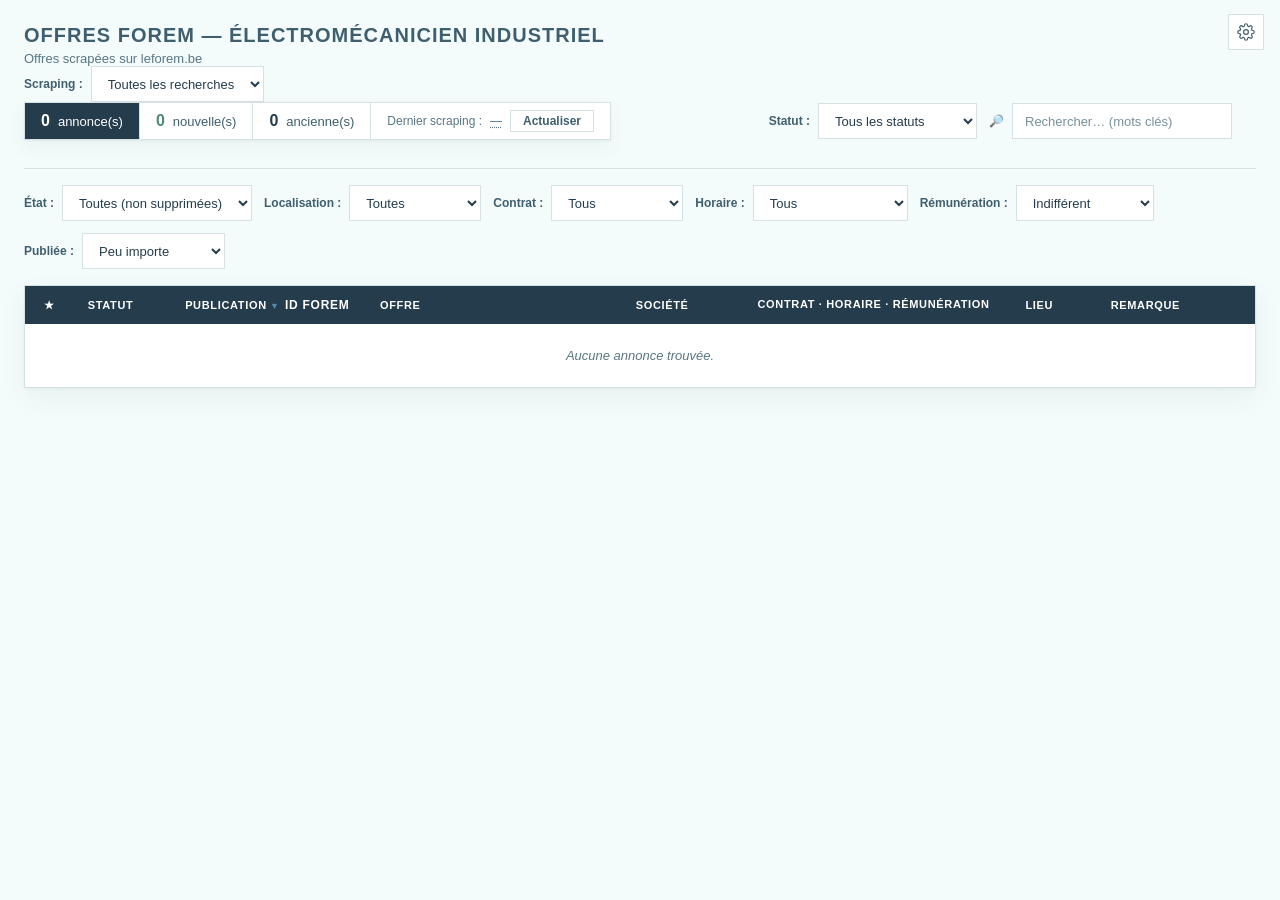
==== commit 0f847494: "fix: use remote raw.json from backend repo" ====
--- a/index.html
+++ b/index.html
@@ -233,7 +233,7 @@
 
 </section>
 
-<script type="module" src="/js/pages/index.js"></script>
+<script type="module" src="js/pages/index.js"></script>
 
 <div class="modal" id="searchModal" role="dialog" aria-modal="true" aria-labelledby="searchModalTitle">
 
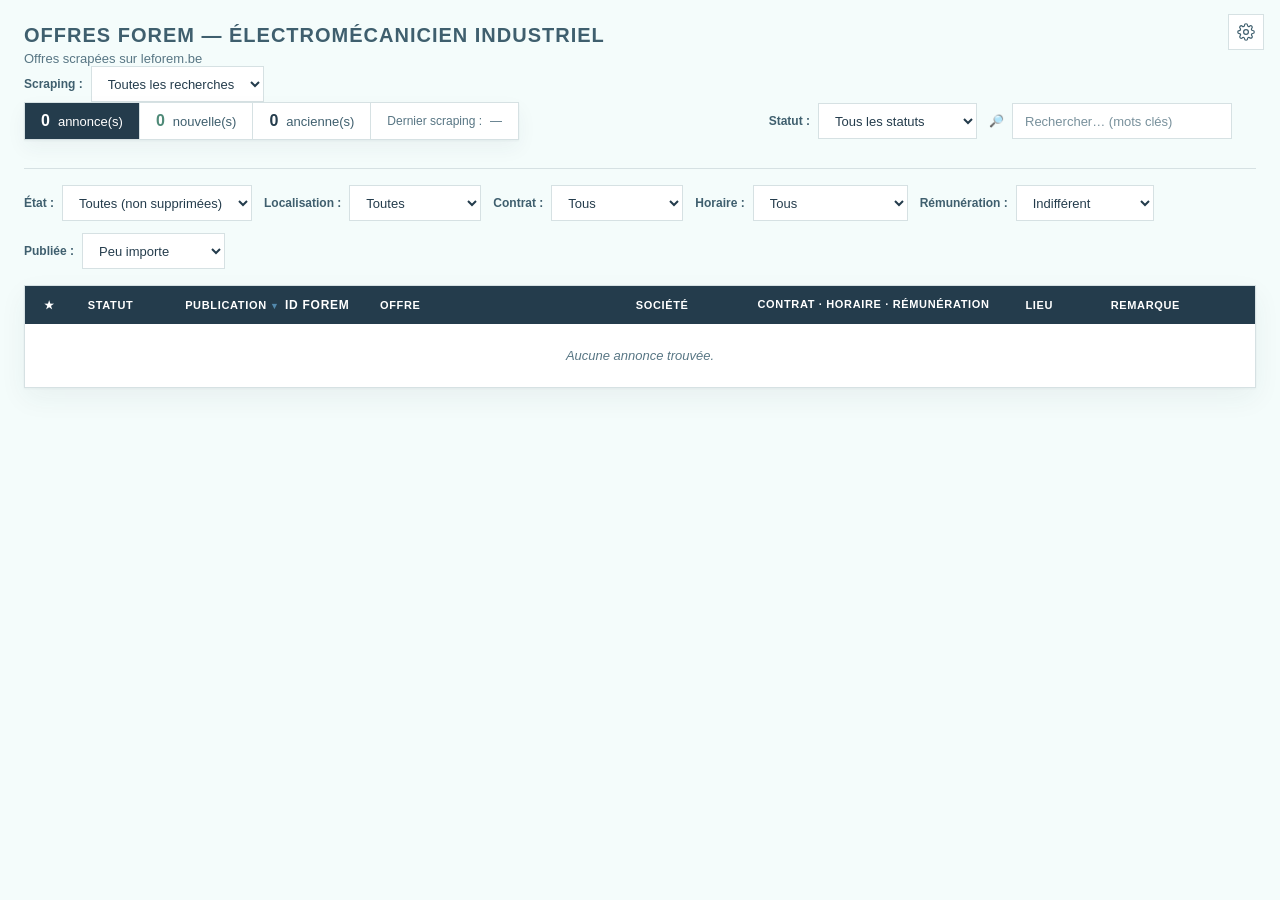
==== commit b2ed4542: "feat: retire l'UI de scraping, notice passive si donnees obsoletes" ====
--- a/index.html
+++ b/index.html
@@ -6,13 +6,13 @@
 <meta name="viewport" content="width=device-width, initial-scale=1.0">
 <title>Offres Forem — Électromécanicien industriel</title>
 
-<link rel="stylesheet" href="/css/theme.css?v=46">
-<link rel="stylesheet" href="/css/base.css?v=46">
-<link rel="stylesheet" href="/css/components.css?v=46">
-<link rel="stylesheet" href="/css/pages.css?v=46">
-<link rel="stylesheet" href="/css/widgets.css?v=46">
-
-<script src="/js/boot/theme-boot.js"></script>
+<link rel="stylesheet" href="css/theme.css?v=46">
+<link rel="stylesheet" href="css/base.css?v=46">
+<link rel="stylesheet" href="css/components.css?v=46">
+<link rel="stylesheet" href="css/pages.css?v=46">
+<link rel="stylesheet" href="css/widgets.css?v=46">
+
+<script src="js/boot/theme-boot.js"></script>
 
 </head>
 <body>
@@ -69,9 +69,7 @@
             </button>
 
             <div class="stat stat-date">
-                Dernier scraping&nbsp;: <span id="statDate" class="stat-date-clickable" title="Cliquer pour relancer ce scraping">—</span>
-                <button class="stat-refresh" type="button" id="refreshScrapeBtn"
-                        title="Relancer le scraping de la recherche sélectionnée">Actualiser</button>
+                Dernier scraping&nbsp;: <span id="statDate">—</span>
             </div>
 
         </div>
@@ -235,177 +233,25 @@
 
 <script type="module" src="js/pages/index.js"></script>
 
-<div class="modal" id="searchModal" role="dialog" aria-modal="true" aria-labelledby="searchModalTitle">
+<div class="modal" id="staleModal" role="dialog" aria-modal="true" aria-labelledby="staleModalTitle">
 
     <div class="modal-backdrop"></div>
 
     <div class="modal-box">
 
         <div class="modal-header">
-            <h2 id="searchModalTitle">Nouvelle recherche</h2>
-            <button class="modal-close" type="button" id="closeModalBtn" aria-label="Fermer">✕</button>
-        </div>
-
-        <p class="modal-hint">
-            Trouve le métier et le lieu : le scraping se lance depuis cette page.
-        </p>
-
-        <div class="search-field">
-            <label for="occupationInput">Mot-clé</label>
-            <input type="text" id="occupationInput" placeholder="p. ex. : électricien, soudeur…" autocomplete="off">
-            <ul class="suggestions" id="occupationSuggestions"></ul>
-        </div>
-
-        <div class="search-field">
-            <label for="locationInput">Lieu</label>
-            <input type="text" id="locationInput" placeholder="p. ex. : Liège, Huy…" autocomplete="off">
-            <ul class="suggestions" id="locationSuggestions"></ul>
-        </div>
-
-        <div class="confirmation" id="confirmationArea">
-            <p class="confirmation-title">Paramètres de la recherche</p>
-            <dl class="confirmation-info">
-                <dt>Métier</dt>
-                <dd id="confirmationOccupation">—</dd>
-                <dt>GUID</dt>
-                <dd id="confirmationOccupationGuid" class="guid">—</dd>
-                <dt>Lieu</dt>
-                <dd id="confirmationLocation">—</dd>
-                <dt>GUID</dt>
-                <dd id="confirmationLocationGuid" class="guid">—</dd>
-            </dl>
-            <label class="command-label" for="searchNamePreview">Nom de la recherche</label>
-            <input type="text" id="searchNamePreview" class="command-box" readonly spellcheck="false">
-            <p class="confirmation-status" id="scrapeStatus"></p>
-        </div>
-
-        <div class="modal-footer">
-            <button class="btn-secondary" type="button" id="cancelModalBtn">Annuler</button>
-            <button class="btn-primary" type="button" id="launchScrapeBtn" disabled>Lancer le scraping</button>
-        </div>
-
-    </div>
-
-</div>
-
-<div class="modal" id="staleModal" role="dialog" aria-modal="true" aria-labelledby="staleModalTitle">
-
-    <div class="modal-backdrop"></div>
-
-    <div class="modal-box">
-
-        <div class="modal-header">
-            <h2 id="staleModalTitle">Données peut-être obsolètes</h2>
+            <h2 id="staleModalTitle">Données potentiellement obsolètes</h2>
             <button class="modal-close" type="button" id="closeStaleBtn" aria-label="Fermer">✕</button>
         </div>
 
         <p class="modal-hint" id="staleHint">
             Dernière mise à jour : <strong id="staleAge">—</strong>.
-            De nouvelles annonces ont peut-être été publiées depuis :
-            actualisez vos scrapps pour les afficher.
+            Pas d'inquiétude : la mise à jour arrivera incessamment sous peu,
+            automatiquement.
         </p>
 
         <div class="modal-footer">
-            <button class="btn-secondary" type="button" id="closeStaleFooterBtn">Plus tard</button>
-            <button class="btn-primary" type="button" id="staleRefreshBtn">Actualiser</button>
-        </div>
-
-    </div>
-
-</div>
-
-<div class="modal" id="deleteConfirmModal" role="dialog" aria-modal="true" aria-labelledby="deleteConfirmTitle">
-
-    <div class="modal-backdrop"></div>
-
-    <div class="modal-box" style="max-width: 480px;">
-
-        <div class="modal-header">
-            <h2 id="deleteConfirmTitle">Supprimer ce scraping</h2>
-            <button class="modal-close" type="button" id="closeDeleteConfirmBtn" aria-label="Fermer">✕</button>
-        </div>
-
-        <p class="modal-hint">
-            Cette action va déplacer tous les fichiers du scraping <strong id="deleteScrapingName">—</strong>
-            vers le dossier <code>data/trash/</code>. Cette action est irréversible.
-        </p>
-
-        <div class="modal-footer">
-            <button class="btn-secondary" type="button" id="cancelDeleteBtn">Annuler</button>
-            <button class="btn-danger" type="button" id="confirmDeleteBtn">Supprimer définitivement</button>
-        </div>
-
-    </div>
-
-</div>
-
-<div class="modal" id="refreshConfirmModal" role="dialog" aria-modal="true" aria-labelledby="refreshConfirmTitle">
-
-    <div class="modal-backdrop"></div>
-
-    <div class="modal-box" style="max-width: 480px;">
-
-        <div class="modal-header">
-            <h2 id="refreshConfirmTitle">Actualiser les offres ?</h2>
-            <button class="modal-close" type="button" id="closeRefreshConfirmBtn" aria-label="Fermer">✕</button>
-        </div>
-
-        <p class="modal-hint">
-            Seules les nouvelles offres et celles qui avaient échoué seront
-            téléchargées : les offres déjà connues sont conservées telles
-            quelles. La synchronisation peut prendre plusieurs minutes.
-        </p>
-
-        <p class="confirmation-status" id="refreshConfirmTarget"></p>
-
-        <div class="modal-footer">
-            <button class="btn-secondary" type="button" id="cancelRefreshBtn">Annuler</button>
-            <button class="btn-primary" type="button" id="confirmRefreshBtn">Lancer le scraping</button>
-        </div>
-
-    </div>
-
-</div>
-
-<div class="modal" id="refreshRunModal" role="dialog" aria-modal="true" aria-labelledby="refreshRunTitle">
-
-    <div class="modal-backdrop"></div>
-
-    <div class="modal-box" style="max-width: 720px;">
-
-        <div class="modal-header">
-            <h2 id="refreshRunTitle">Actualisation des offres</h2>
-            <button class="modal-close scraper-hide" type="button" id="closeRefreshRunBtn" aria-label="Fermer">✕</button>
-        </div>
-
-        <p class="modal-hint" id="refreshRunHint">Scraping en cours...</p>
-
-        <div class="terminal">
-
-            <div class="terminal-bar">Actualisation des offres</div>
-
-            <div class="terminal-body" id="scrapeTerminal" role="log" aria-live="polite"></div>
-
-        </div>
-
-        <div class="confirmation scraper-hide" id="scrapeResult">
-
-            <p class="confirmation-title" id="scrapeResultTitle">Scraping terminé</p>
-
-            <dl class="confirmation-info" id="scrapeResultInfo"></dl>
-
-            <details class="scraper-details scraper-hide" id="scrapeResultDetails">
-                <summary>Détails</summary>
-                <pre class="terminal-plain" id="scrapeResultPre"></pre>
-            </details>
-
-        </div>
-
-        <p class="confirmation-status" id="scrapeRunStatus"></p>
-
-        <div class="modal-footer">
-            <button class="btn-secondary scraper-hide" type="button" id="cancelRefreshRunBtn">Annuler</button>
-            <button class="btn-primary" type="button" id="closeRefreshRunFooterBtn" disabled>Scraping en cours...</button>
+            <button class="btn-secondary" type="button" id="closeStaleFooterBtn">J'ai compris</button>
         </div>
 
     </div>
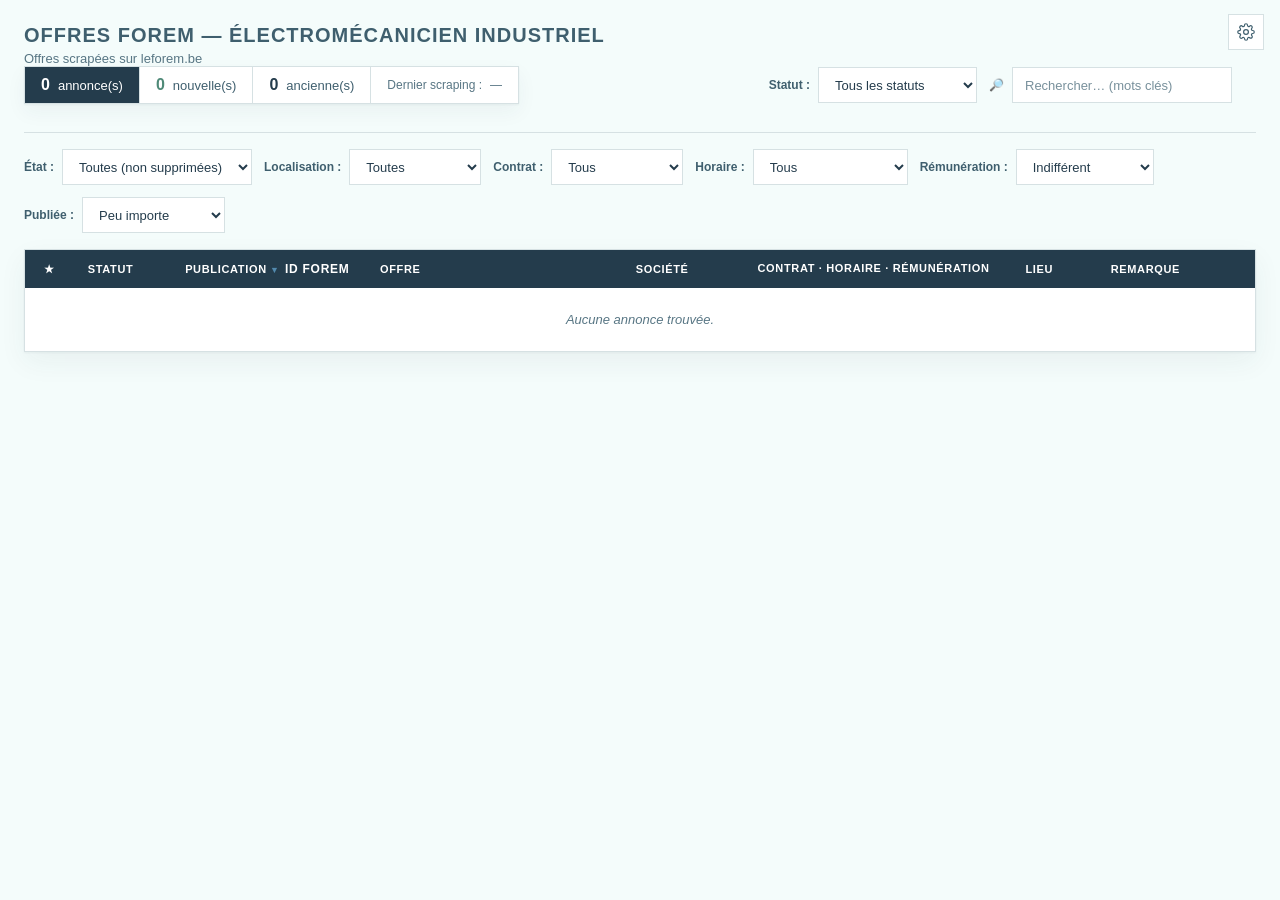
==== commit b609a10a: "refactor: retire le select #scrapingSelect et son wiring (toujours toutes les recherches)" ====
--- a/index.html
+++ b/index.html
@@ -28,17 +28,6 @@
         <p class="page-sub">
             Offres scrapées sur leforem.be
         </p>
-    </div>
-
-    <div class="page-head-tools">
-
-        <div class="head-field">
-
-            <label class="scraping-label" for="scrapingSelect">Scraping&nbsp;:</label>
-            <select id="scrapingSelect" aria-label="Scraping actif"></select>
-
-        </div>
-
     </div>
 
 </header>
--- a/css/widgets.css
+++ b/css/widgets.css
@@ -114,7 +114,6 @@
 
 .filter,
 .search,
-#scrapingSelect,
 .filter select {
     height: var(--control-h);
     font-family: inherit;
@@ -126,7 +125,6 @@
         background-color 0.15s ease, color 0.15s ease;
 }
 
-.head-field,
 .filter,
 .search {
     display: inline-flex;
@@ -140,8 +138,7 @@
 }
 
 .filter > span,
-.search > span,
-.scraping-label {
+.search > span {
     font-size: var(--font-sm);
     font-weight: 600;
     color: var(--text-secondary);
@@ -154,24 +151,16 @@
     cursor: pointer;
 }
 
-#scrapingSelect {
-    padding: 0 var(--space-3);
-    max-width: 320px;
-}
-
-.page-head #scrapingSelect,
 .page-head .filter select {
     max-width: 260px;
 }
 
 .filter select:hover,
-#scrapingSelect:hover,
 .search input:hover {
     border-color: var(--accent);
 }
 
 .filter select:focus,
-#scrapingSelect:focus,
 .search input:focus {
     outline: none;
     border-color: var(--accent);
@@ -280,17 +269,6 @@
 .stat-date {
     color: var(--text-muted);
     font-size: 12px;
-}
-
-.stat-date-clickable {
-    cursor: pointer;
-    text-decoration: underline;
-    text-decoration-style: dotted;
-    text-underline-offset: 2px;
-}
-
-.stat-date-clickable:hover {
-    color: var(--accent);
 }
 
 .stat-filter {
@@ -1469,31 +1447,6 @@
     display: none;
 }
 
-.stat-refresh {
-    padding: 3px 12px;
-    border: 1px solid var(--border);
-    background: transparent;
-    color: var(--text-secondary);
-    font-family: inherit;
-    font-size: 12px;
-    font-weight: 600;
-    cursor: pointer;
-    white-space: nowrap;
-    transition: background-color 0.15s ease, color 0.15s ease,
-        border-color 0.15s ease;
-}
-
-.stat-refresh:hover:not(:disabled) {
-    background: var(--row-hover);
-    border-color: var(--text-primary);
-    color: var(--text-primary);
-}
-
-.stat-refresh:disabled {
-    opacity: 0.55;
-    cursor: not-allowed;
-}
-
 .terminal {
     border: 1px solid var(--border);
     background: var(--bg-page);
